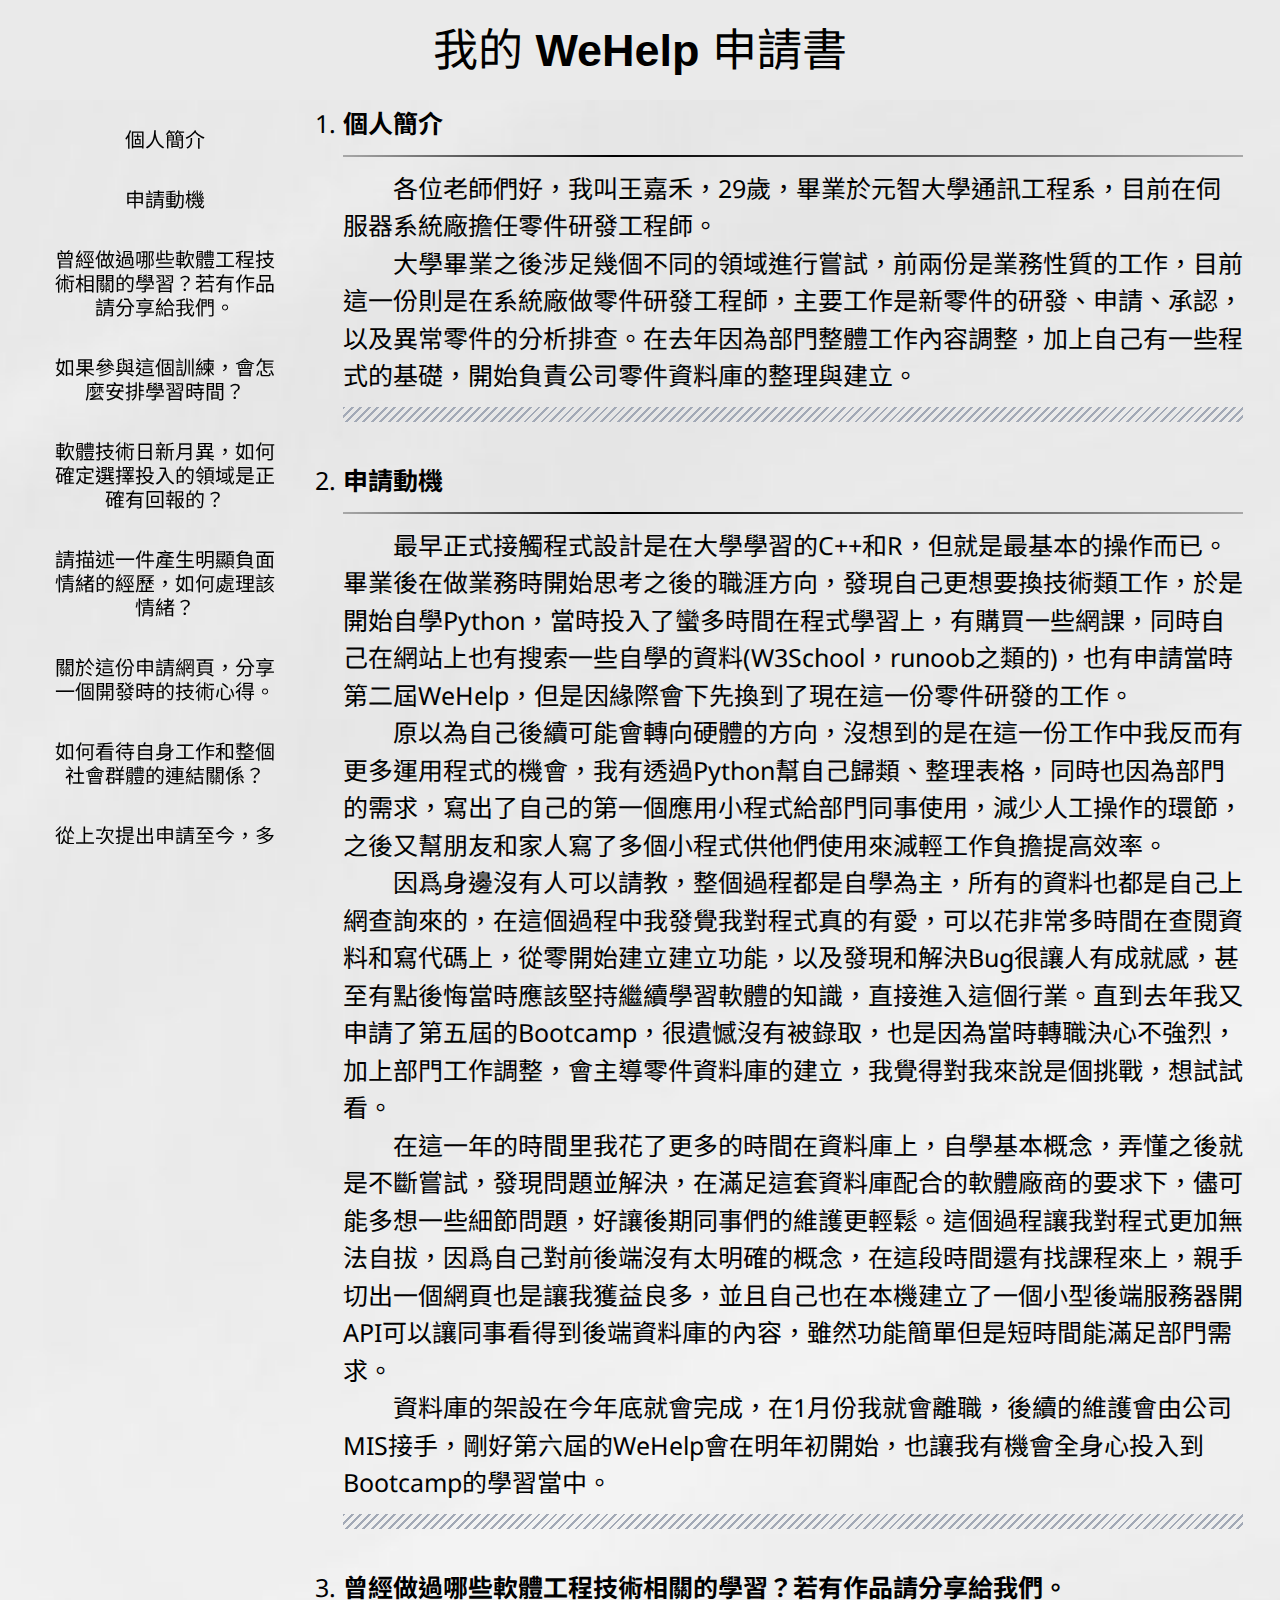
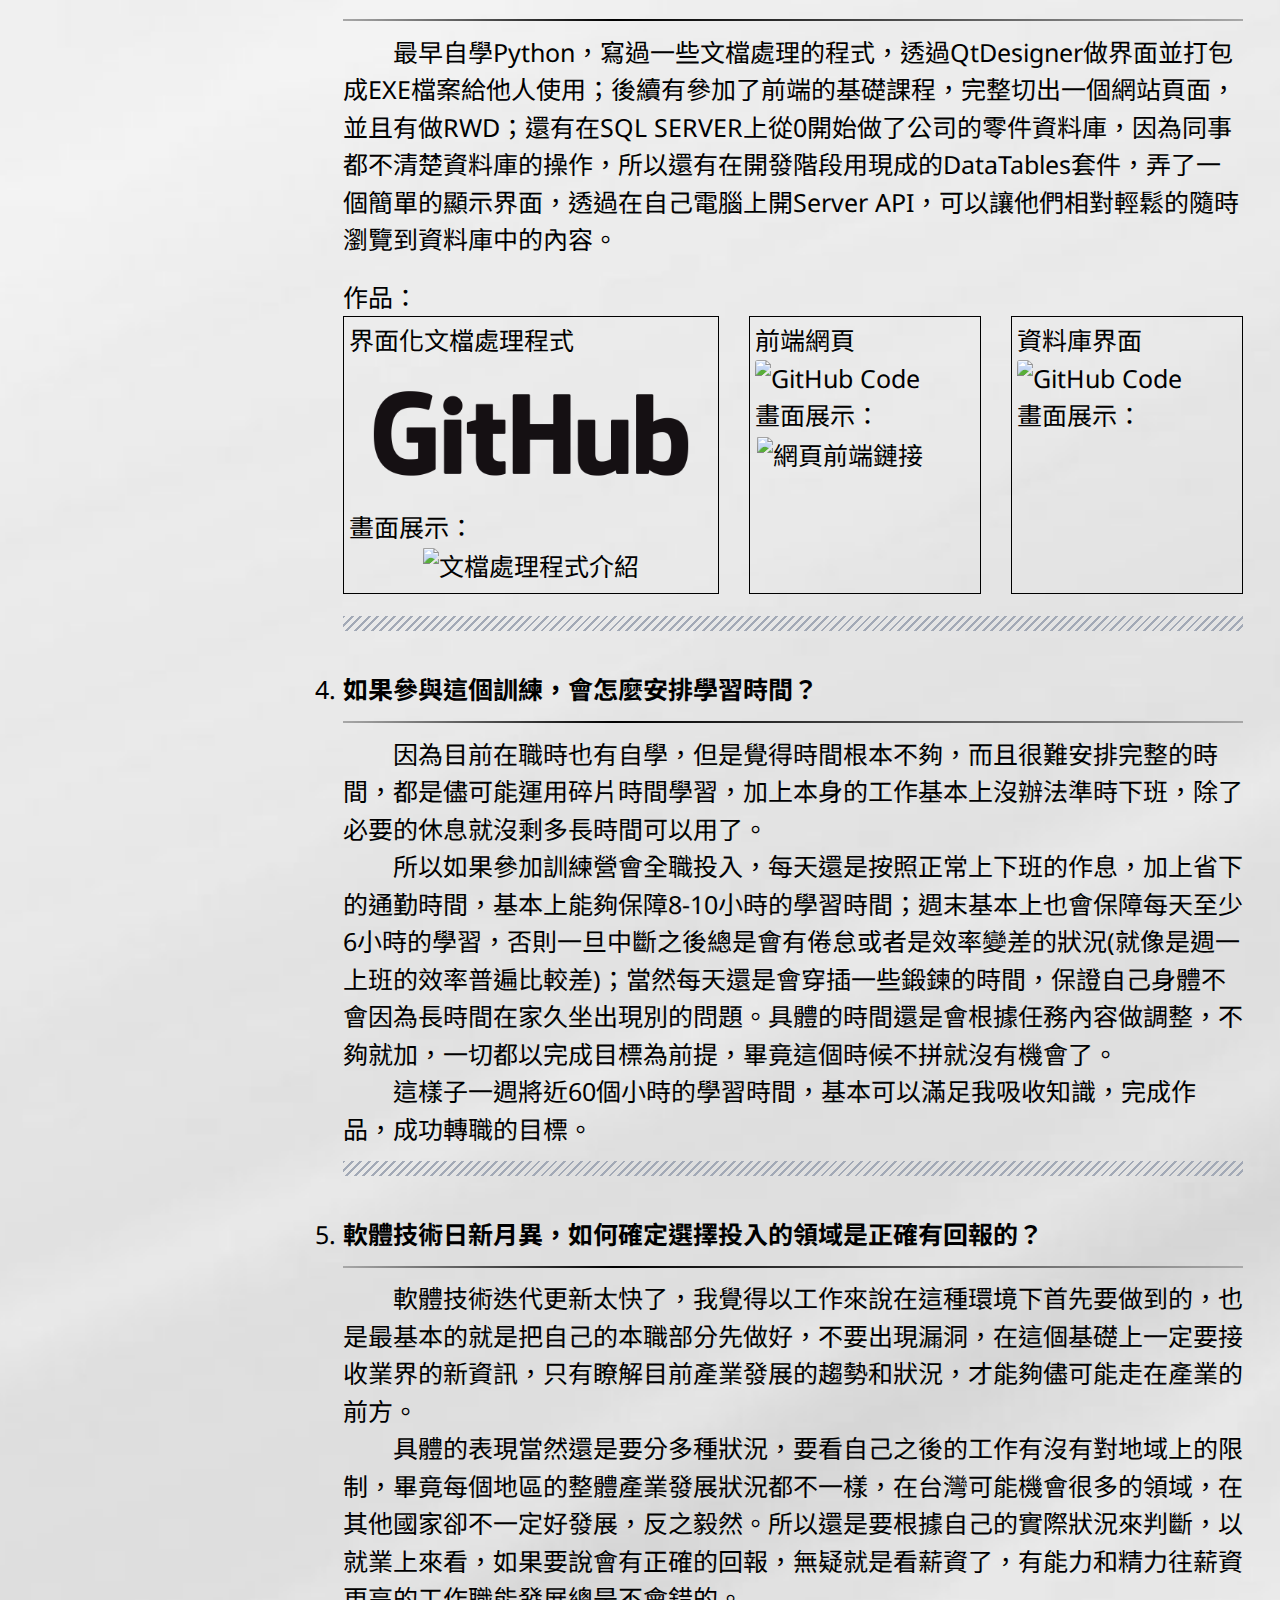
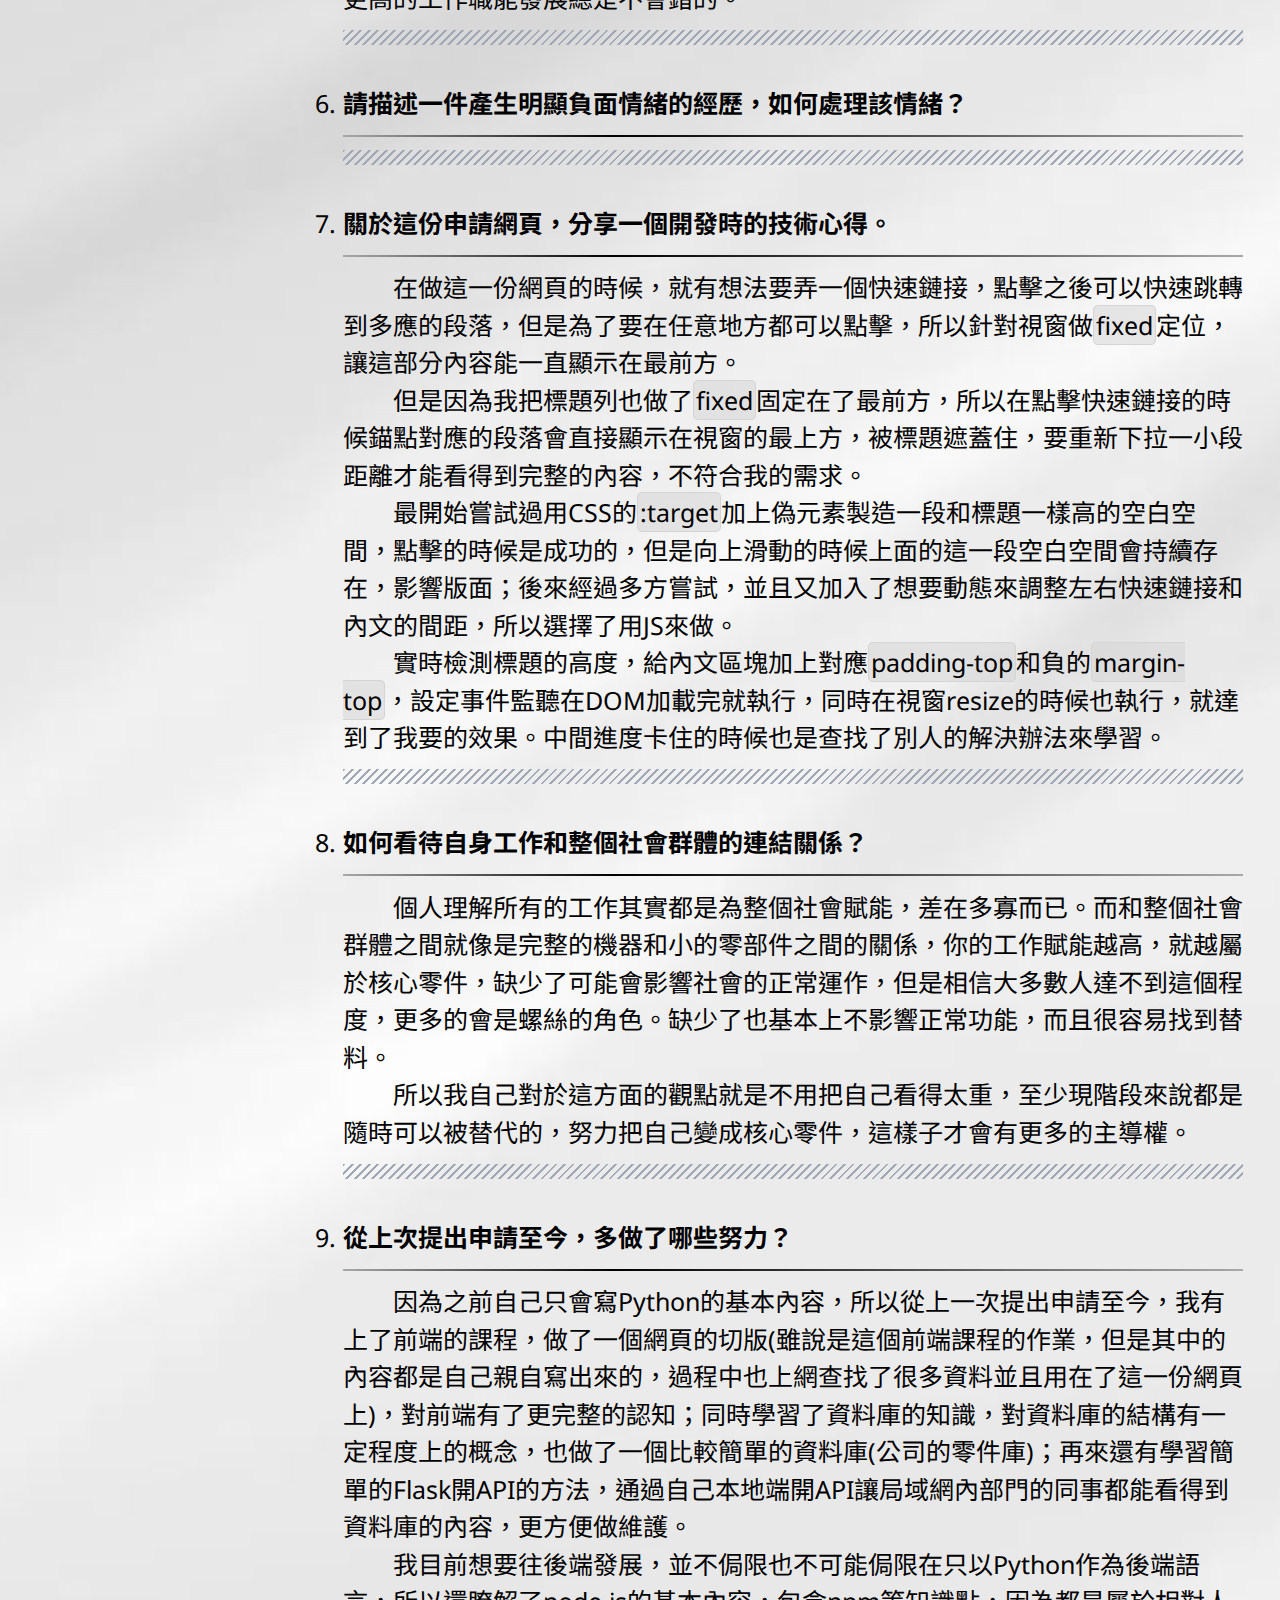
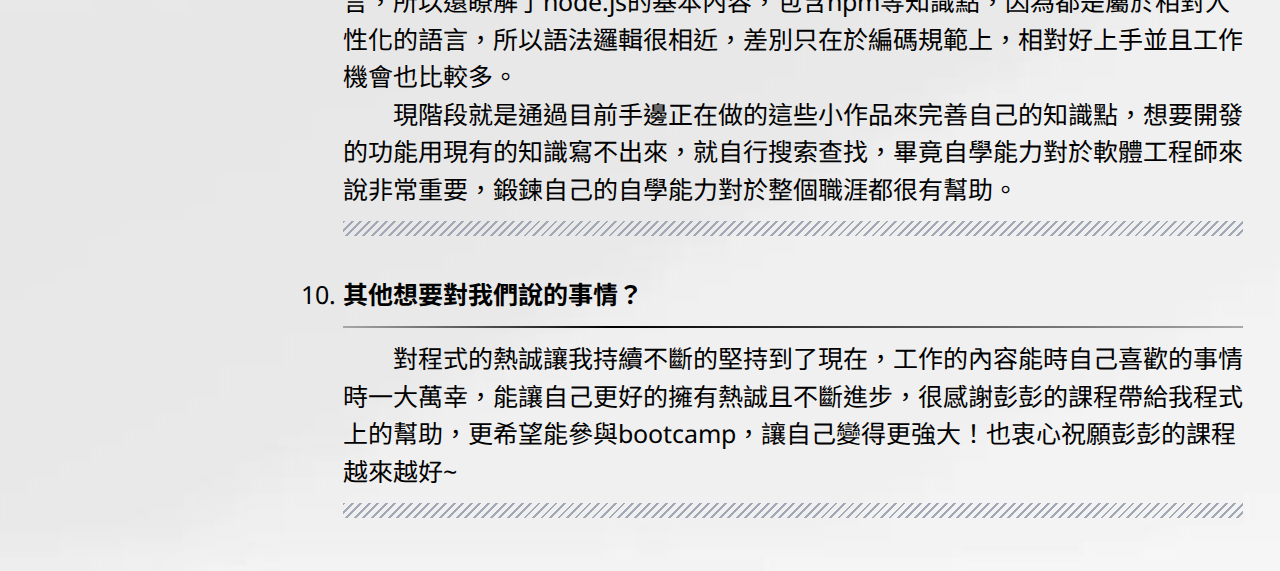
==== index.html @ 1ce86788 "調整作品鏈接細節" ====
<!DOCTYPE html>
<html lang="en">
<head>
    <meta charset="UTF-8">
    <meta name="viewport" content="width=device-width, initial-scale=1.0">
    <title>第六屆WeHelp Bootcamp申請表</title>
    <link rel="stylesheet" href="css/style.css">
    <script type="text/javascript" src="js/index.js"> </script>
</head>
<body>
    <div class="header">
        <p>我的 <span>WeHelp</span> 申請書</p>
    </div>
    <div class="container">
        <ol class="outline">
            <li class="item"><a href="#1st"><p>個人簡介</p></a></li>
            <li class="item"><a href="#2nd"><p>申請動機</p></a></li>
            <li class="item"><a href="#3rd"><p>曾經做過哪些軟體工程技術相關的學習？若有作品請分享給我們。</p></a></li>
            <li class="item"><a href="#4th"><p>如果參與這個訓練，會怎麼安排學習時間？</p></a></li>
            <li class="item"><a href="#5th"><p>軟體技術日新月異，如何確定選擇投入的領域是正確有回報的？</p></a></li>
            <li class="item"><a href="#6th"><p>請描述一件產生明顯負面情緒的經歷，如何處理該情緒？</p></a></li>
            <li class="item"><a href="#7th"><p>關於這份申請網頁，分享一個開發時的技術心得。</p></a></li>
            <li class="item"><a href="#8th"><p>如何看待自身工作和整個社會群體的連結關係？</p></a></li>
            <li class="item"><a href="#9th"><p>從上次提出申請至今，多做了哪些努力？</p></a></li>
            <li class="item"><a href="#10th"><p>其他想要對我們說的事情？</p></a></li>
        </ol>
        <ol class="content">
            <li class="question" id="1st">
                <div class="title">
                    個人簡介
                </div>
                <hr class="inner-line">
                <div class="answer">
                    <p>
                        各位老師們好，我叫王嘉禾，29歲，畢業於元智大學通訊工程系，目前在伺服器系統廠擔任零件研發工程師。
                    </p>
                    <p>
                        大學畢業之後涉足幾個不同的領域進行嘗試，前兩份是業務性質的工作，目前這一份則是在系統廠做零件研發工程師，主要工作是新零件的研發、申請、承認，以及異常零件的分析排查。在去年因為部門整體工作內容調整，加上自己有一些程式的基礎，開始負責公司零件資料庫的整理與建立。
                    </p>
                </div>
            </li>
            <hr class="outer-line">
            <li class="question" id="2nd">
                
                <div class="title">
                    申請動機
                </div>
                <hr class="inner-line">
                <div class="answer">
                    <p>
                        最早正式接觸程式設計是在大學學習的C++和R，但就是最基本的操作而已。畢業後在做業務時開始思考之後的職涯方向，發現自己更想要換技術類工作，於是開始自學Python，當時投入了蠻多時間在程式學習上，有購買一些網課，同時自己在網站上也有搜索一些自學的資料(W3School，runoob之類的)，也有申請當時第二屆WeHelp，但是因緣際會下先換到了現在這一份零件研發的工作。
                    </p>
                    <p>
                        原以為自己後續可能會轉向硬體的方向，沒想到的是在這一份工作中我反而有更多運用程式的機會，我有透過Python幫自己歸類、整理表格，同時也因為部門的需求，寫出了自己的第一個應用小程式給部門同事使用，減少人工操作的環節，之後又幫朋友和家人寫了多個小程式供他們使用來減輕工作負擔提高效率。
                    </p>
                    <p>
                        因爲身邊沒有人可以請教，整個過程都是自學為主，所有的資料也都是自己上網查詢來的，在這個過程中我發覺我對程式真的有愛，可以花非常多時間在查閱資料和寫代碼上，從零開始建立建立功能，以及發現和解決Bug很讓人有成就感，甚至有點後悔當時應該堅持繼續學習軟體的知識，直接進入這個行業。直到去年我又申請了第五屆的Bootcamp，很遺憾沒有被錄取，也是因為當時轉職決心不強烈，加上部門工作調整，會主導零件資料庫的建立，我覺得對我來說是個挑戰，想試試看。
                    </p>
                    <p>
                        在這一年的時間里我花了更多的時間在資料庫上，自學基本概念，弄懂之後就是不斷嘗試，發現問題並解決，在滿足這套資料庫配合的軟體廠商的要求下，儘可能多想一些細節問題，好讓後期同事們的維護更輕鬆。這個過程讓我對程式更加無法自拔，因爲自己對前後端沒有太明確的概念，在這段時間還有找課程來上，親手切出一個網頁也是讓我獲益良多，並且自己也在本機建立了一個小型後端服務器開API可以讓同事看得到後端資料庫的內容，雖然功能簡單但是短時間能滿足部門需求。
                    </p>
                    <p>
                        資料庫的架設在今年底就會完成，在1月份我就會離職，後續的維護會由公司MIS接手，剛好第六屆的WeHelp會在明年初開始，也讓我有機會全身心投入到Bootcamp的學習當中。
                    </p>
                </div>
            </li>
            <hr class="outer-line">
            <li class="question" id="3rd">
                
                <div class="title">
                    曾經做過哪些軟體工程技術相關的學習？若有作品請分享給我們。
                </div>
                <hr class="inner-line">
                <div class="answer">
                    <p>
                        最早自學Python，寫過一些文檔處理的程式，透過QtDesigner做界面並打包成EXE檔案給他人使用；後續有參加了前端的基礎課程，完整切出一個網站頁面，並且有做RWD；還有在SQL SERVER上從0開始做了公司的零件資料庫，因為同事都不清楚資料庫的操作，所以還有在開發階段用現成的DataTables套件，弄了一個簡單的顯示界面，透過在自己電腦上開Server API，可以讓他們相對輕鬆的隨時瀏覽到資料庫中的內容。
                    </p>
                    <div class="products">作品：
                        <ol>
                            <li>
                                <div class="github">
                                    <span>界面化文檔處理程式</span>
                                    <a href="https://github.com/Andywang-95/BOM-REVIEW" target="_blank"><img src="img/GitHub_Logo.png" alt="GitHub Code"></a>
                                </div>
                                <div class="pic">
                                    <span>畫面展示：</span>
                                    <a href="http://" target="_blank"><img src="../6th-WeHelp/img/CETool.png" alt="文檔處理程式介紹"></a>
                                </div>
                            </li>
                            <li>
                                <div class="github">
                                    <span>前端網頁</span>
                                    <a href="https://github.com/Andywang-95/Hexo-homework?tab=readme-ov-file" target="_blank"><img src="../6th-WeHelp/img/GitHub_Logo.png" alt="GitHub Code"></a>
                                </div>
                                <div class="pic">
                                    <span>畫面展示：</span>
                                    <a href="https://andywang-95.github.io/Hexo-homework/作品集/" target="_blank"><img src="../6th-WeHelp/img/作品集.png" alt="網頁前端鏈接"></a>
                                </div>
                            </li>
                            <li>
                                <div class="github">
                                    <span>資料庫界面</span>
                                    <a href="https://github.com/Andywang-95/BOM-REVIEW" target="_blank"><img src="../6th-WeHelp/img/GitHub_Logo.png" alt="GitHub Code"></a>
                                </div>
                                <div class="pic">
                                    <span>畫面展示：</span>
                                    
                                </div>
                            </li>
                        </ol>
                    </div>
                </div>
            </li>
            <hr class="outer-line">
            <li class="question" id="4th">
                
                <div class="title">
                    如果參與這個訓練，會怎麼安排學習時間？
                </div>
                <hr class="inner-line">
                <div class="answer">
                    <p>
                        因為目前在職時也有自學，但是覺得時間根本不夠，而且很難安排完整的時間，都是儘可能運用碎片時間學習，加上本身的工作基本上沒辦法準時下班，除了必要的休息就沒剩多長時間可以用了。
                    </p>
                    <p>
                        所以如果參加訓練營會全職投入，每天還是按照正常上下班的作息，加上省下的通勤時間，基本上能夠保障8-10小時的學習時間；週末基本上也會保障每天至少6小時的學習，否則一旦中斷之後總是會有倦怠或者是效率變差的狀況(就像是週一上班的效率普遍比較差)；當然每天還是會穿插一些鍛鍊的時間，保證自己身體不會因為長時間在家久坐出現別的問題。具體的時間還是會根據任務內容做調整，不夠就加，一切都以完成目標為前提，畢竟這個時候不拼就沒有機會了。
                    </p>
                    <p>
                        這樣子一週將近60個小時的學習時間，基本可以滿足我吸收知識，完成作品，成功轉職的目標。
                    </p>
                </div>
            </li>
            <hr class="outer-line">
            <li class="question" id="5th">
                
                <div class="title">
                    軟體技術日新月異，如何確定選擇投入的領域是正確有回報的？
                </div>
                <hr class="inner-line">
                <div class="answer">
                    <p>
                        軟體技術迭代更新太快了，我覺得以工作來說在這種環境下首先要做到的，也是最基本的就是把自己的本職部分先做好，不要出現漏洞，在這個基礎上一定要接收業界的新資訊，只有瞭解目前產業發展的趨勢和狀況，才能夠儘可能走在產業的前方。
                    </p>
                    <p>
                        具體的表現當然還是要分多種狀況，要看自己之後的工作有沒有對地域上的限制，畢竟每個地區的整體產業發展狀況都不一樣，在台灣可能機會很多的領域，在其他國家卻不一定好發展，反之毅然。所以還是要根據自己的實際狀況來判斷，以就業上來看，如果要說會有正確的回報，無疑就是看薪資了，有能力和精力往薪資更高的工作職能發展總是不會錯的。
                    </p>
                </div>
            </li>
            <hr class="outer-line">
            <li class="question" id="6th">
                
                <div class="title">
                    請描述一件產生明顯負面情緒的經歷，如何處理該情緒？
                </div>
                <hr class="inner-line">
                <div class="answer">
                    <p>
                        
                    </p>
                </div>
            </li>
            <hr class="outer-line">
            <li class="question" id="7th">
                
                <div class="title">
                    關於這份申請網頁，分享一個開發時的技術心得。
                </div>
                <hr class="inner-line">
                <div class="answer">
                    <p>
                        在做這一份網頁的時候，就有想法要弄一個快速鏈接，點擊之後可以快速跳轉到多應的段落，但是為了要在任意地方都可以點擊，所以針對視窗做<span class="code">fixed</span>定位，讓這部分內容能一直顯示在最前方。
                    </p>
                    <p>
                        但是因為我把標題列也做了<span class="code">fixed</span>固定在了最前方，所以在點擊快速鏈接的時候錨點對應的段落會直接顯示在視窗的最上方，被標題遮蓋住，要重新下拉一小段距離才能看得到完整的內容，不符合我的需求。
                    </p>
                    <p>
                        最開始嘗試過用CSS的<span class="code">:target</span>加上偽元素製造一段和標題一樣高的空白空間，點擊的時候是成功的，但是向上滑動的時候上面的這一段空白空間會持續存在，影響版面；後來經過多方嘗試，並且又加入了想要動態來調整左右快速鏈接和內文的間距，所以選擇了用JS來做。
                    </p>
                    <p>
                        實時檢測標題的高度，給內文區塊加上對應<span class="code">padding-top</span>和負的<span class="code">margin-top</span>，設定事件監聽在DOM加載完就執行，同時在視窗resize的時候也執行，就達到了我要的效果。中間進度卡住的時候也是查找了別人的解決辦法來學習。
                    </p>
                </div>
            </li>
            <hr class="outer-line">
            <li class="question" id="8th">
                
                <div class="title">
                    如何看待自身工作和整個社會群體的連結關係？
                </div>
                <hr class="inner-line">
                <div class="answer">
                    <p>
                        個人理解所有的工作其實都是為整個社會賦能，差在多寡而已。而和整個社會群體之間就像是完整的機器和小的零部件之間的關係，你的工作賦能越高，就越屬於核心零件，缺少了可能會影響社會的正常運作，但是相信大多數人達不到這個程度，更多的會是螺絲的角色。缺少了也基本上不影響正常功能，而且很容易找到替料。
                    </p>
                    <p>
                        所以我自己對於這方面的觀點就是不用把自己看得太重，至少現階段來說都是隨時可以被替代的，努力把自己變成核心零件，這樣子才會有更多的主導權。
                    </p>
                </div>
            </li>
            <hr class="outer-line">
            <li class="question" id="9th">
                
                <div class="title">
                    從上次提出申請至今，多做了哪些努力？
                </div>
                <hr class="inner-line">
                <div class="answer">
                    <p>
                        因為之前自己只會寫Python的基本內容，所以從上一次提出申請至今，我有上了前端的課程，做了一個網頁的切版(雖說是這個前端課程的作業，但是其中的內容都是自己親自寫出來的，過程中也上網查找了很多資料並且用在了這一份網頁上)，對前端有了更完整的認知；同時學習了資料庫的知識，對資料庫的結構有一定程度上的概念，也做了一個比較簡單的資料庫(公司的零件庫)；再來還有學習簡單的Flask開API的方法，通過自己本地端開API讓局域網內部門的同事都能看得到資料庫的內容，更方便做維護。
                    </p>
                    <p>
                        我目前想要往後端發展，並不侷限也不可能侷限在只以Python作為後端語言，所以還瞭解了node.js的基本內容，包含npm等知識點，因為都是屬於相對人性化的語言，所以語法邏輯很相近，差別只在於編碼規範上，相對好上手並且工作機會也比較多。
                    </p>
                    <p>
                        現階段就是通過目前手邊正在做的這些小作品來完善自己的知識點，想要開發的功能用現有的知識寫不出來，就自行搜索查找，畢竟自學能力對於軟體工程師來說非常重要，鍛鍊自己的自學能力對於整個職涯都很有幫助。
                    </p>
                </div>
            </li>
            <hr class="outer-line">
            <li class="question" id="10th">
                <div class="title">
                其他想要對我們說的事情？
                </div>
                <hr class="inner-line">
                <div class="answer">
                    <p>
                        對程式的熱誠讓我持續不斷的堅持到了現在，工作的內容能時自己喜歡的事情時一大萬幸，能讓自己更好的擁有熱誠且不斷進步，很感謝彭彭的課程帶給我程式上的幫助，更希望能參與bootcamp，讓自己變得更強大！也衷心祝願彭彭的課程越來越好~
                    </p>
                </div>
            </li>
            <hr class="outer-line">
        </ol>
    </div>
    
</body>
</html>
---- css/style.css ----
@import url("https://fonts.googleapis.com/css2?family=Noto+Sans+TC:wght@100..900&family=Noto+Sans:ital,wght@0,100..900;1,100..900&display=swap");
/* http://meyerweb.com/eric/tools/css/reset/ 
 * * v2.0 | 20110126
 * * License: none (public domain) */
html, body, div, span, applet, object, iframe, h1, h2, h3, h4, h5, h6, p, blockquote, pre, a, abbr, acronym, address, big, cite, code, del, dfn, em, img, ins, kbd, q, s, samp, small, strike, strong, sub, sup, tt, var, b, u, i, center, button, dl, dt, dd, ol, ul, li, fieldset, form, label, legend, table, caption, tbody, tfoot, thead, tr, th, td, article, aside, canvas, details, embed, figure, figcaption, footer, header, hgroup, menu, nav, output, ruby, section, summary, time, mark, audio, video {
  margin: 0;
  padding: 0;
  border: 0;
  font-size: 100%;
  /* font: inherit; */
  font-family: "Noto Sans", "Noto Sans TC", sans-serif;
  color: #000;
  vertical-align: baseline;
  text-decoration: none;
  box-sizing: border-box;
}

/* HTML5 display-role reset for older browsers */
article, aside, details, figcaption, figure, footer, header, hgroup, menu, nav, section {
  display: block;
}

body {
  line-height: 1;
}

ol, ul {
  list-style: none;
}

blockquote, q {
  quotes: none;
}

blockquote:before, blockquote:after {
  content: "";
  content: none;
}

q:before, q:after {
  content: "";
  content: none;
}

table {
  border-collapse: collapse;
  border-spacing: 0;
}

img {
  display: block;
  max-width: 100%;
}

html {
  scroll-behavior: smooth;
}

body {
  margin: 0 5px;
  font-size: 25px;
  line-height: 1.5;
  background-image: url("../img/bg2.jpg");
  background-repeat: no-repeat;
  background-size: cover;
  background-position: center;
}

.header {
  background-color: #eaeaea;
  position: fixed;
  margin: auto;
  top: 0;
  left: 0;
  right: 0;
  padding: 15px;
}
.header p {
  text-align: center;
  font-size: 45px;
}
.header p span {
  font-family: Arial, Helvetica, sans-serif;
  font-weight: 700;
}

.container {
  max-width: 95%;
  margin: auto;
  margin-bottom: 20px;
  display: flex;
}

.outline {
  position: fixed;
  overflow-y: auto;
  padding: 10px;
  padding-right: 10px;
  max-width: 20%;
  min-width: 150px;
  line-height: 1.2;
  font-size: 20px;
}
.outline::-webkit-scrollbar {
  background-color: #bbb;
  border-radius: 10px;
}
.outline::-webkit-scrollbar-thumb {
  background-color: #555;
  border-radius: 10px;
}

.item {
  padding: 3px 0;
}
.item a {
  position: relative;
}
.item p {
  text-align: center;
  padding: 15px 4px;
}
.item p:hover:before {
  display: block;
  position: absolute;
  content: "";
  top: 0;
  border: 2px solid;
  width: 100%;
  border-image: linear-gradient(to right, #b5b5b5, rgba(0, 0, 0, 0.4941176471) 50%, #b5b5b5) 5;
}
.item p:hover:after {
  display: block;
  position: absolute;
  content: "";
  bottom: 0;
  border: 2px solid;
  width: 100%;
  border-image: linear-gradient(to right, #b5b5b5, rgba(0, 0, 0, 0.4941176471) 50%, #b5b5b5) 5;
}

.content {
  margin-left: 20px;
  list-style-type: decimal;
}
.content .inner-line {
  border: 0;
  height: 2px;
  background: linear-gradient(to right, #a8a8a8, #000 30%, #a8a8a8);
}
.content .outer-line {
  border: 0;
  height: 15px;
  background: repeating-linear-gradient(135deg, #a2a9b6 0px, #a2a9b6 2px, transparent 1px, transparent 6px);
  margin-bottom: 35px;
}

.title {
  font-weight: bolder;
}

.answer p {
  text-indent: 2em;
}
.answer br {
  text-indent: 2em;
}
.answer .code {
  padding: 2px;
  background-color: rgba(214, 211, 211, 0.5019607843);
  border: 1px solid #d6d3d3;
  border-radius: 5px;
}

.products {
  margin-top: 10px;
  padding: 10px 0;
}
.products ol {
  display: flex;
  justify-content: space-evenly;
  gap: 30px;
}
.products li {
  border: 1px solid #000;
  display: flex;
  flex-direction: column;
  padding: 5px;
}
.products span {
  white-space: nowrap;
  display: block;
}
.products img {
  min-width: 220px;
  border-radius: 3px;
}

.github a:hover img {
  content: url("../img/GitHub_Logo_White.png");
  background-color: #000;
}

.pic {
  display: flex;
  flex-direction: column;
}
.pic a {
  align-self: center;
}
.pic a img {
  border: 2px solid transparent;
}
.pic a:hover img {
  padding: -2px;
  border: 2px solid #000;
}/*# sourceMappingURL=style.css.map */
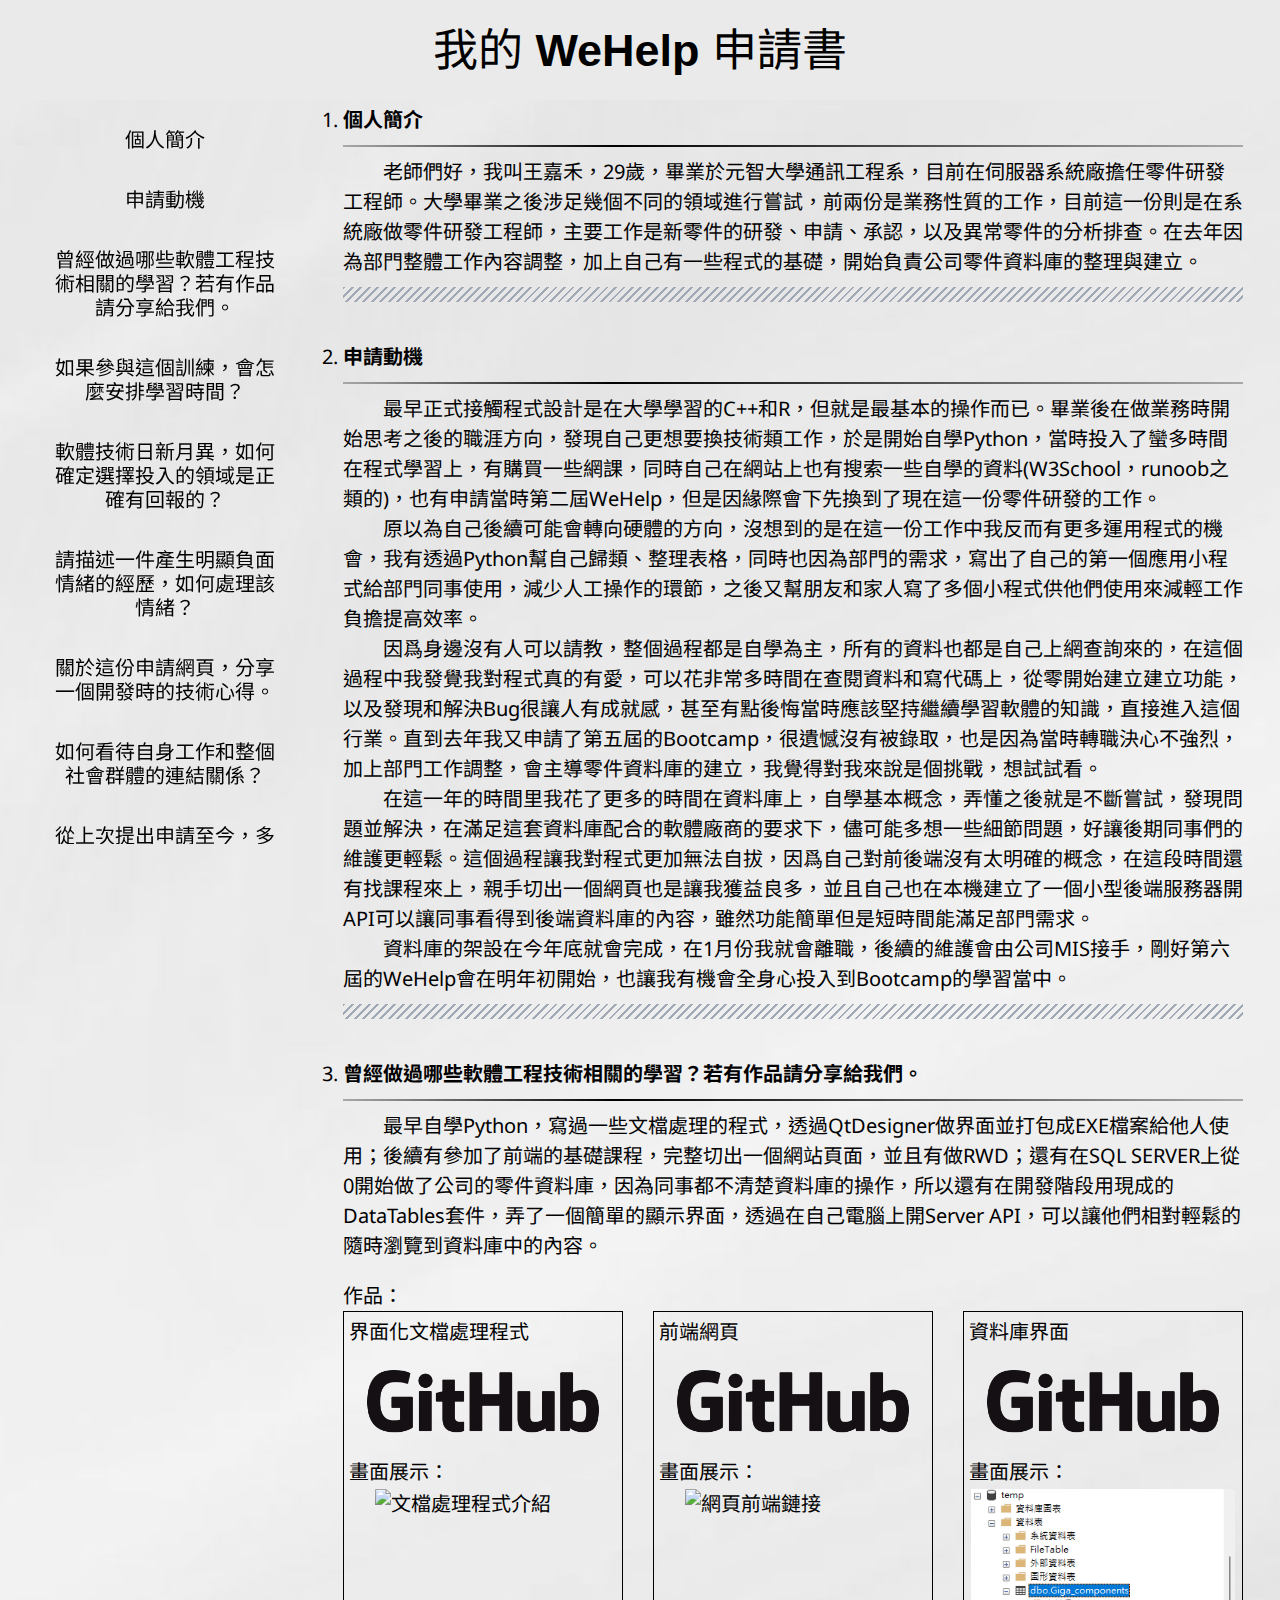
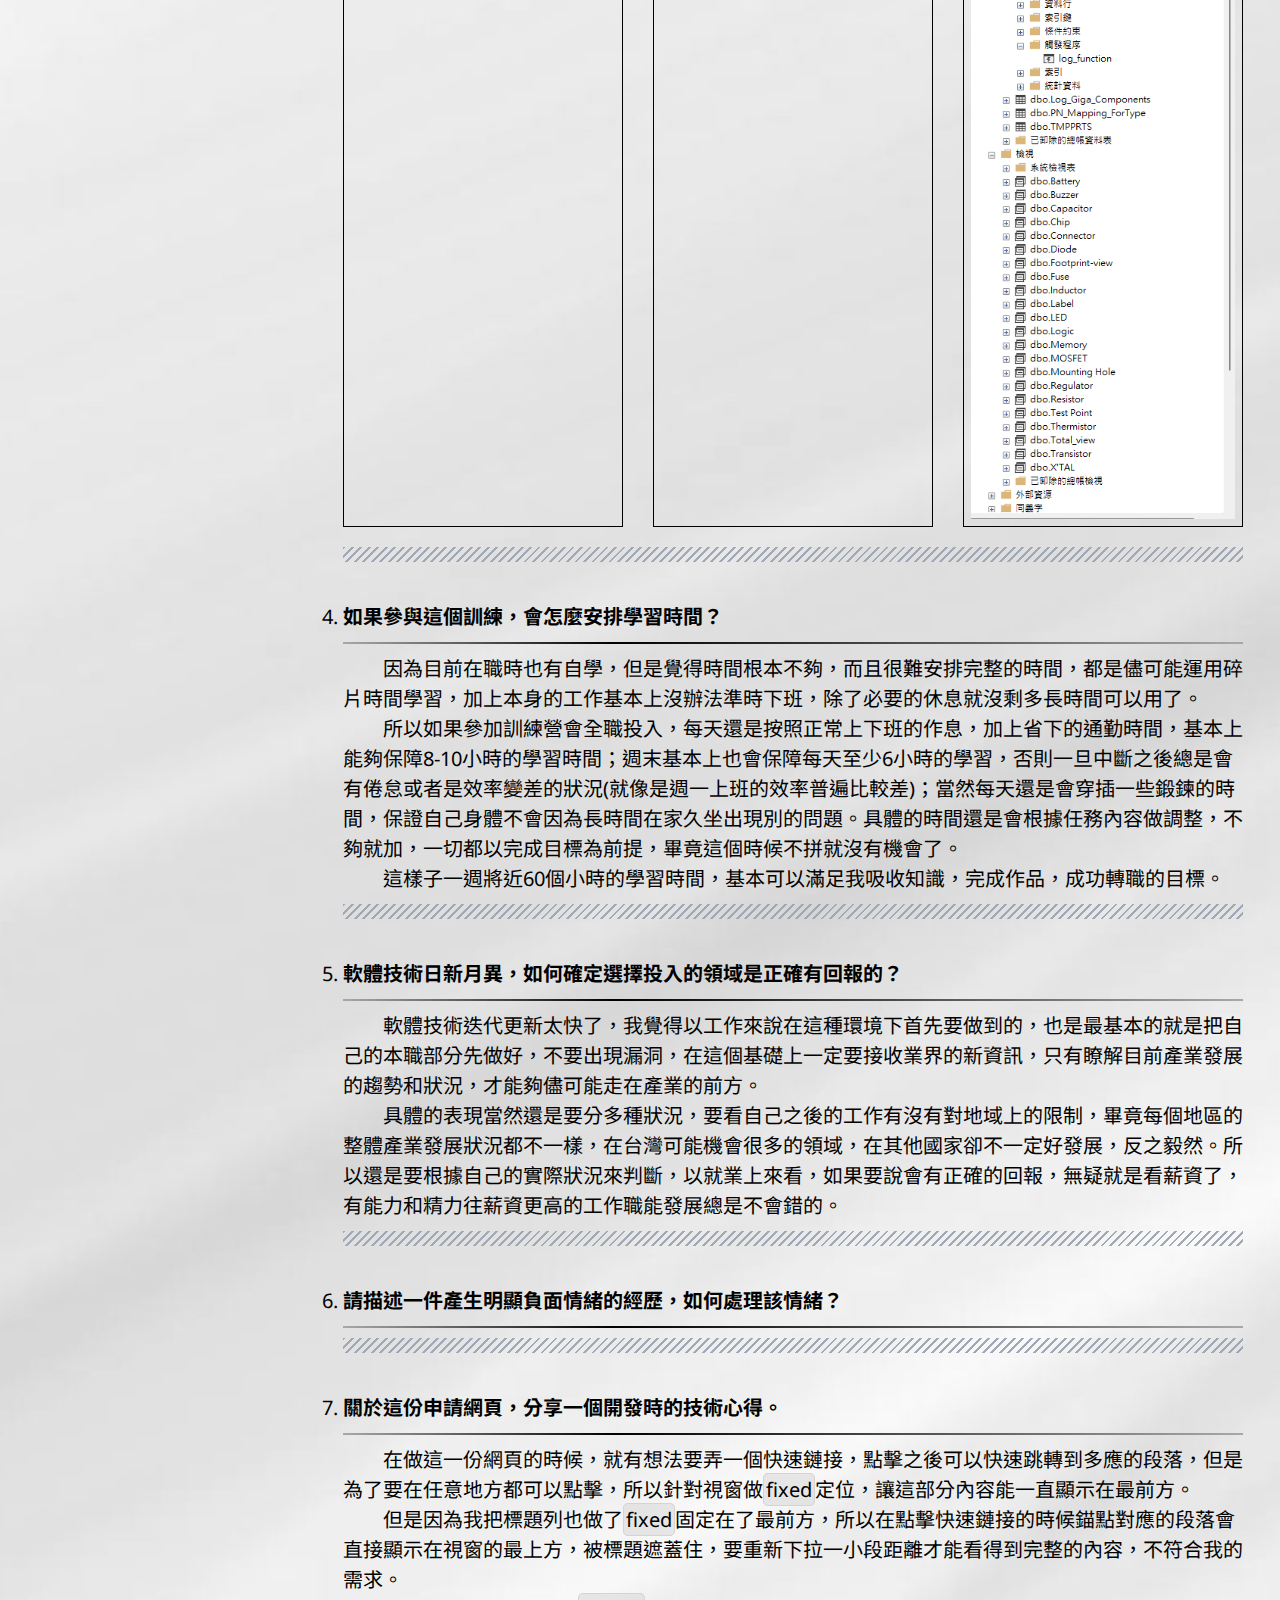
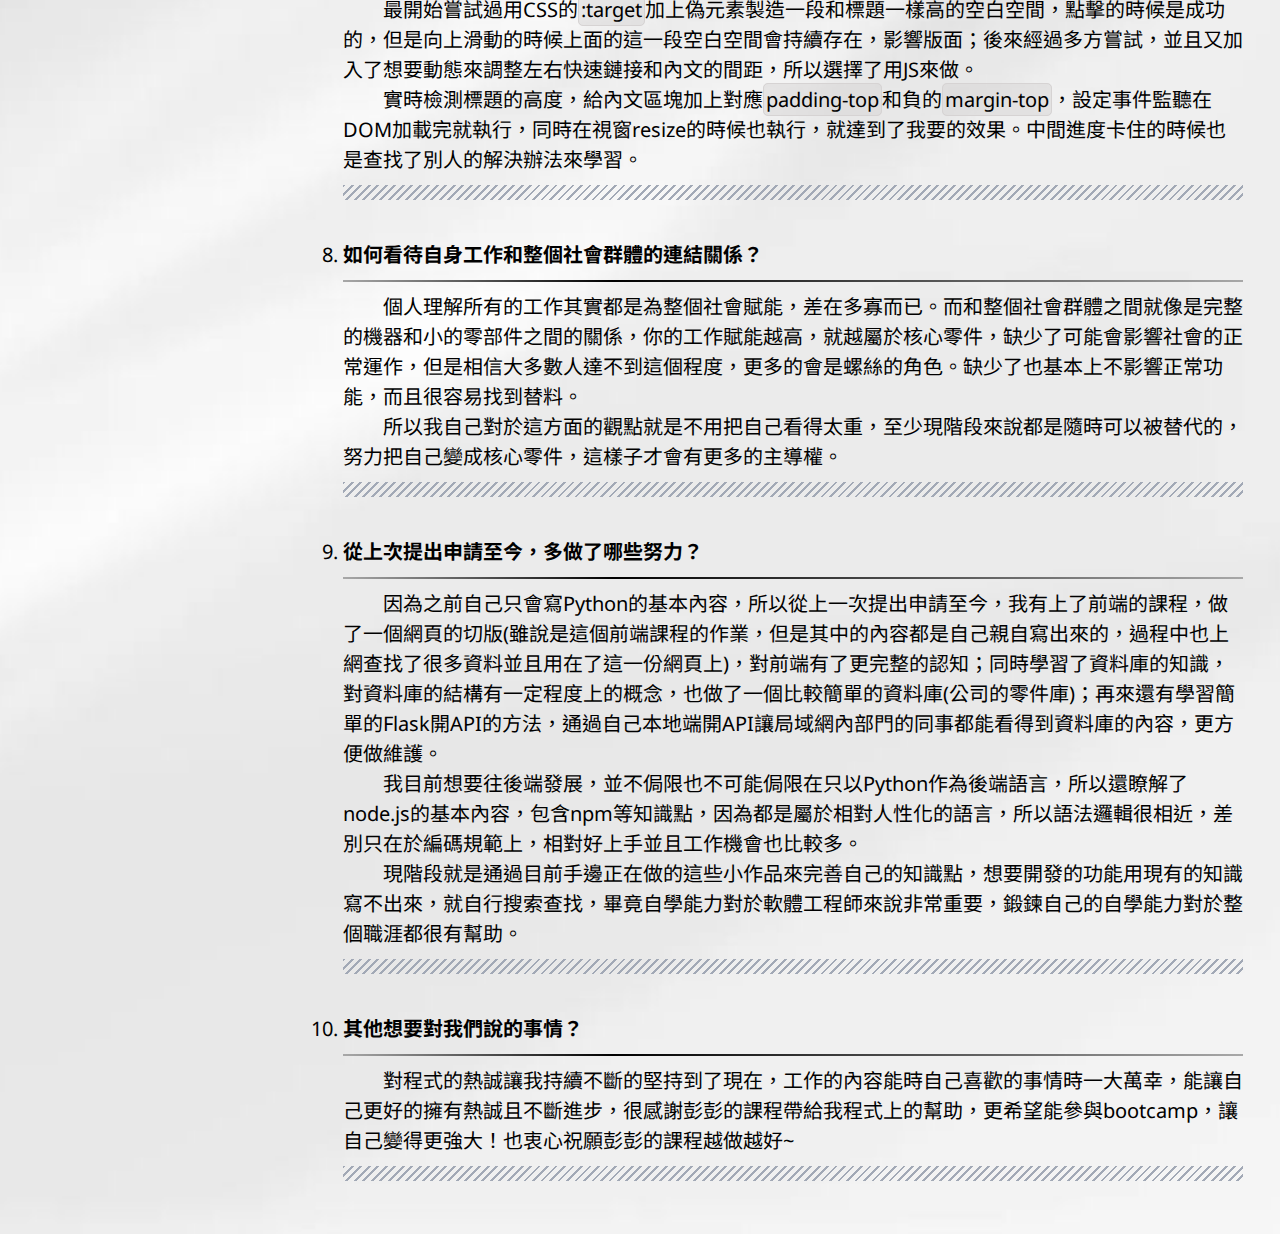
==== commit b7712af7: "新增作品圖片" ====
--- a/index.html
+++ b/index.html
@@ -32,10 +32,7 @@
                 <hr class="inner-line">
                 <div class="answer">
                     <p>
-                        各位老師們好，我叫王嘉禾，29歲，畢業於元智大學通訊工程系，目前在伺服器系統廠擔任零件研發工程師。
-                    </p>
-                    <p>
-                        大學畢業之後涉足幾個不同的領域進行嘗試，前兩份是業務性質的工作，目前這一份則是在系統廠做零件研發工程師，主要工作是新零件的研發、申請、承認，以及異常零件的分析排查。在去年因為部門整體工作內容調整，加上自己有一些程式的基礎，開始負責公司零件資料庫的整理與建立。
+                        老師們好，我叫王嘉禾，29歲，畢業於元智大學通訊工程系，目前在伺服器系統廠擔任零件研發工程師。大學畢業之後涉足幾個不同的領域進行嘗試，前兩份是業務性質的工作，目前這一份則是在系統廠做零件研發工程師，主要工作是新零件的研發、申請、承認，以及異常零件的分析排查。在去年因為部門整體工作內容調整，加上自己有一些程式的基礎，開始負責公司零件資料庫的整理與建立。
                     </p>
                 </div>
             </li>
@@ -90,7 +87,7 @@
                             <li>
                                 <div class="github">
                                     <span>前端網頁</span>
-                                    <a href="https://github.com/Andywang-95/Hexo-homework?tab=readme-ov-file" target="_blank"><img src="../6th-WeHelp/img/GitHub_Logo.png" alt="GitHub Code"></a>
+                                    <a href="https://github.com/Andywang-95/Hexo-homework?tab=readme-ov-file" target="_blank"><img src="img/GitHub_Logo.png" alt="GitHub Code"></a>
                                 </div>
                                 <div class="pic">
                                     <span>畫面展示：</span>
@@ -100,11 +97,11 @@
                             <li>
                                 <div class="github">
                                     <span>資料庫界面</span>
-                                    <a href="https://github.com/Andywang-95/BOM-REVIEW" target="_blank"><img src="../6th-WeHelp/img/GitHub_Logo.png" alt="GitHub Code"></a>
+                                    <a href="https://github.com/Andywang-95/BOM-REVIEW" target="_blank"><img src="img/GitHub_Logo.png" alt="GitHub Code"></a>
                                 </div>
                                 <div class="pic">
                                     <span>畫面展示：</span>
-                                    
+                                    <a href="http://" target="_blank"><img src="img/資料庫.png" alt="資料庫總覽畫面"></a>
                                 </div>
                             </li>
                         </ol>
@@ -224,7 +221,7 @@
                 <hr class="inner-line">
                 <div class="answer">
                     <p>
-                        對程式的熱誠讓我持續不斷的堅持到了現在，工作的內容能時自己喜歡的事情時一大萬幸，能讓自己更好的擁有熱誠且不斷進步，很感謝彭彭的課程帶給我程式上的幫助，更希望能參與bootcamp，讓自己變得更強大！也衷心祝願彭彭的課程越來越好~
+                        對程式的熱誠讓我持續不斷的堅持到了現在，工作的內容能時自己喜歡的事情時一大萬幸，能讓自己更好的擁有熱誠且不斷進步，很感謝彭彭的課程帶給我程式上的幫助，更希望能參與bootcamp，讓自己變得更強大！也衷心祝願彭彭的課程越做越好~
                     </p>
                 </div>
             </li>
--- a/css/style.css
+++ b/css/style.css
@@ -58,7 +58,7 @@
 
 body {
   margin: 0 5px;
-  font-size: 25px;
+  font-size: 20px;
   line-height: 1.5;
   background-image: url("../img/bg2.jpg");
   background-repeat: no-repeat;
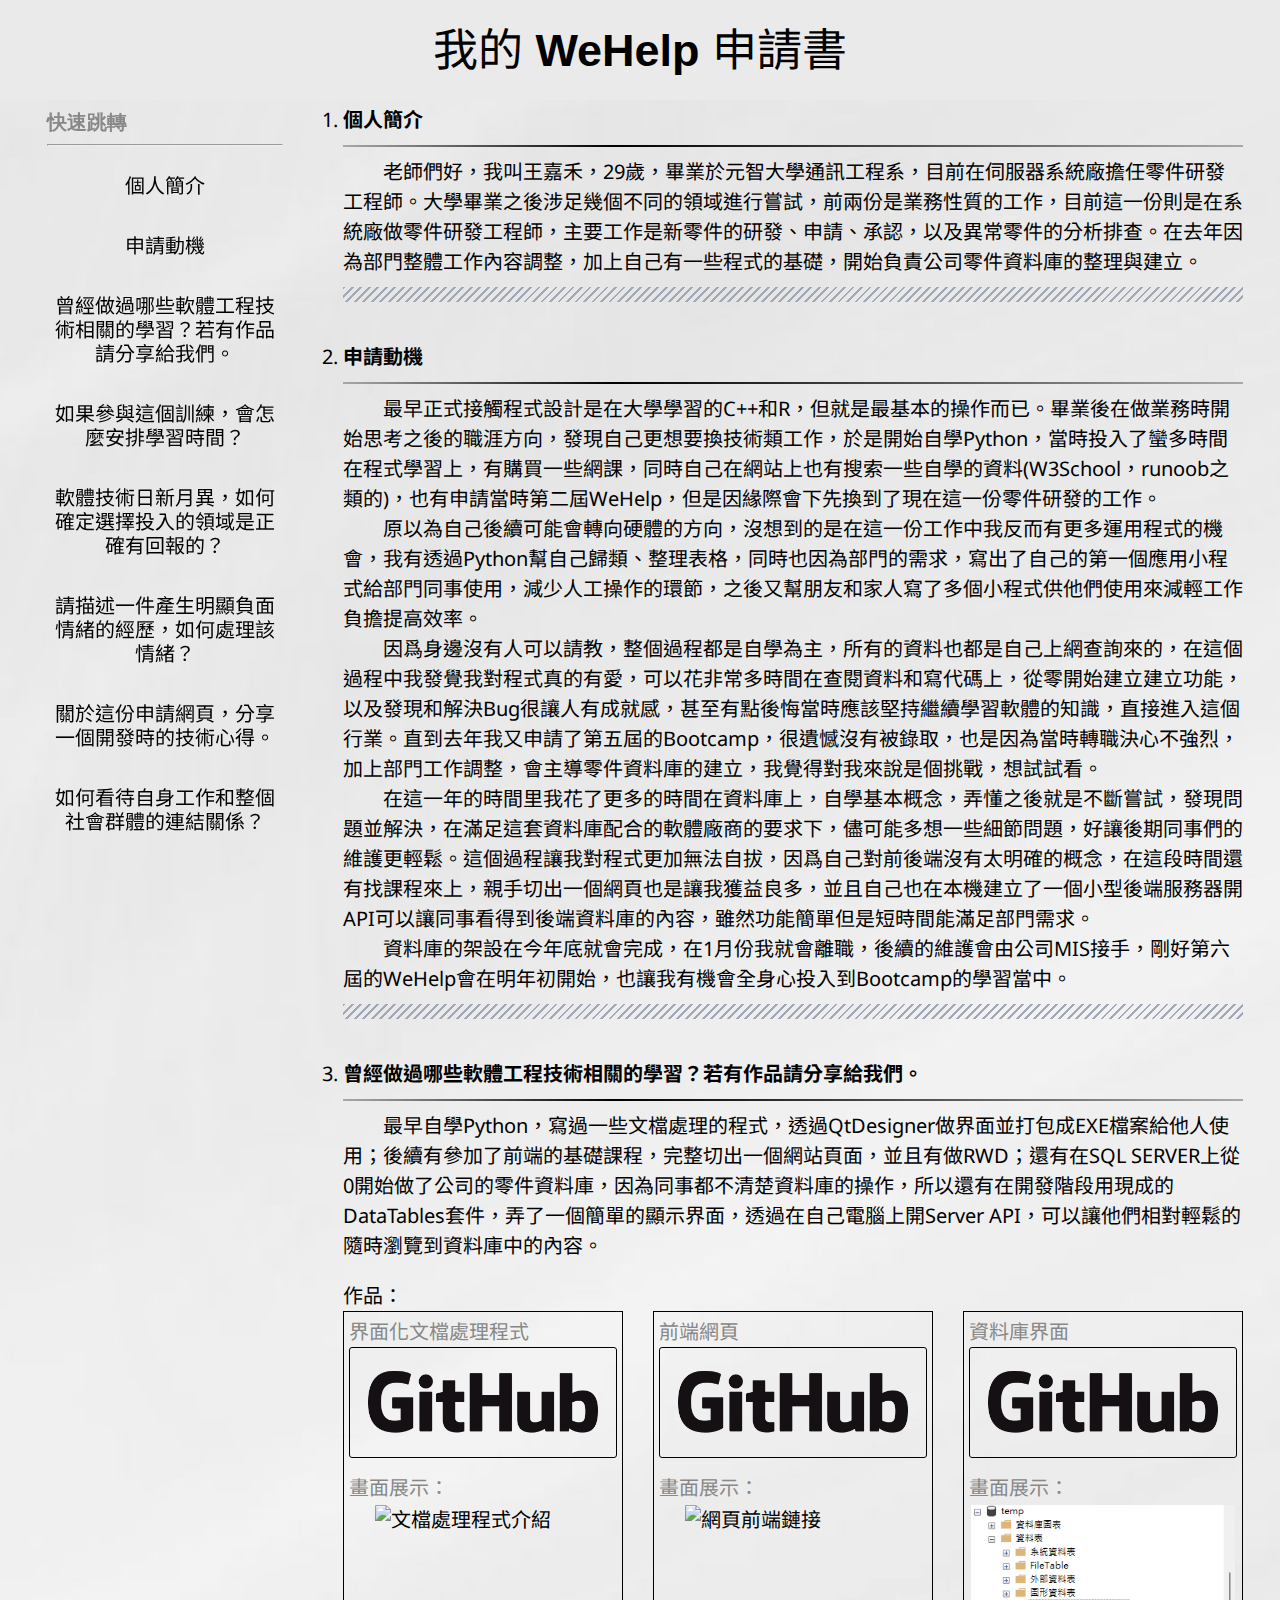
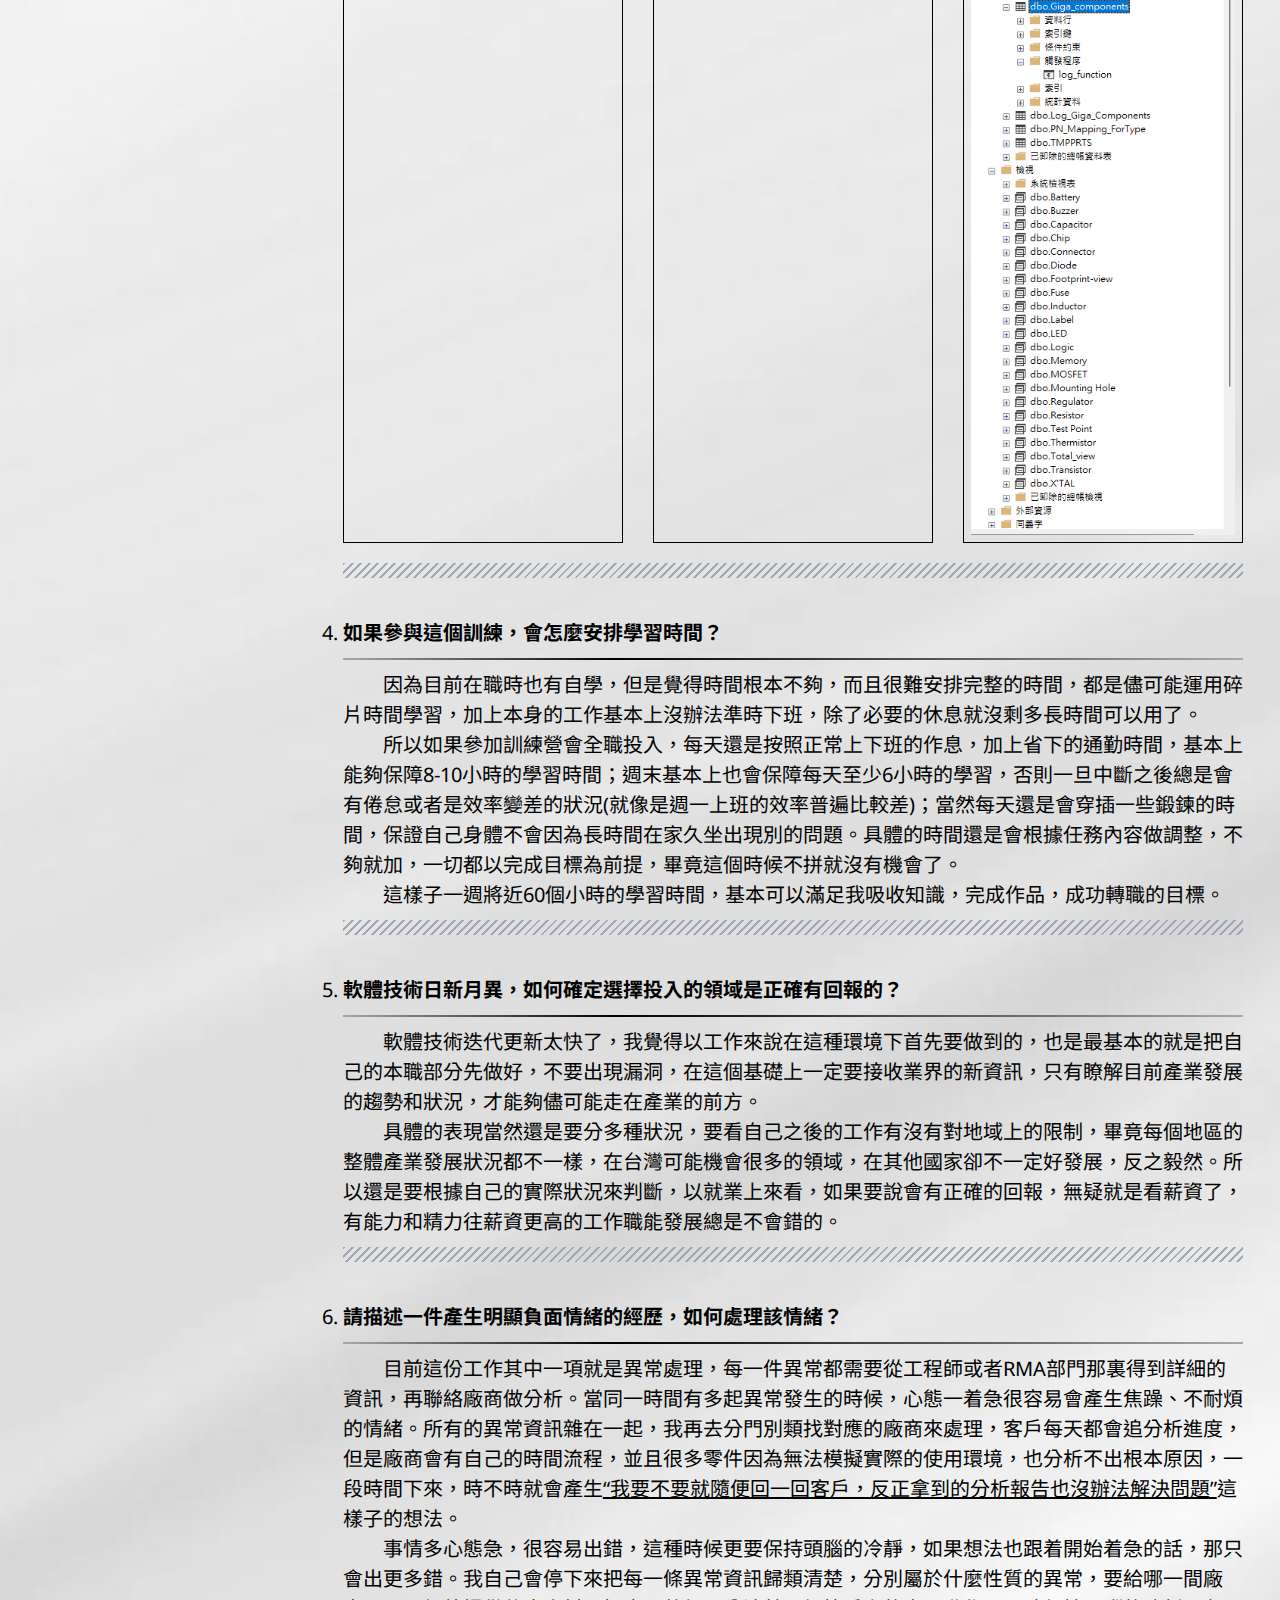
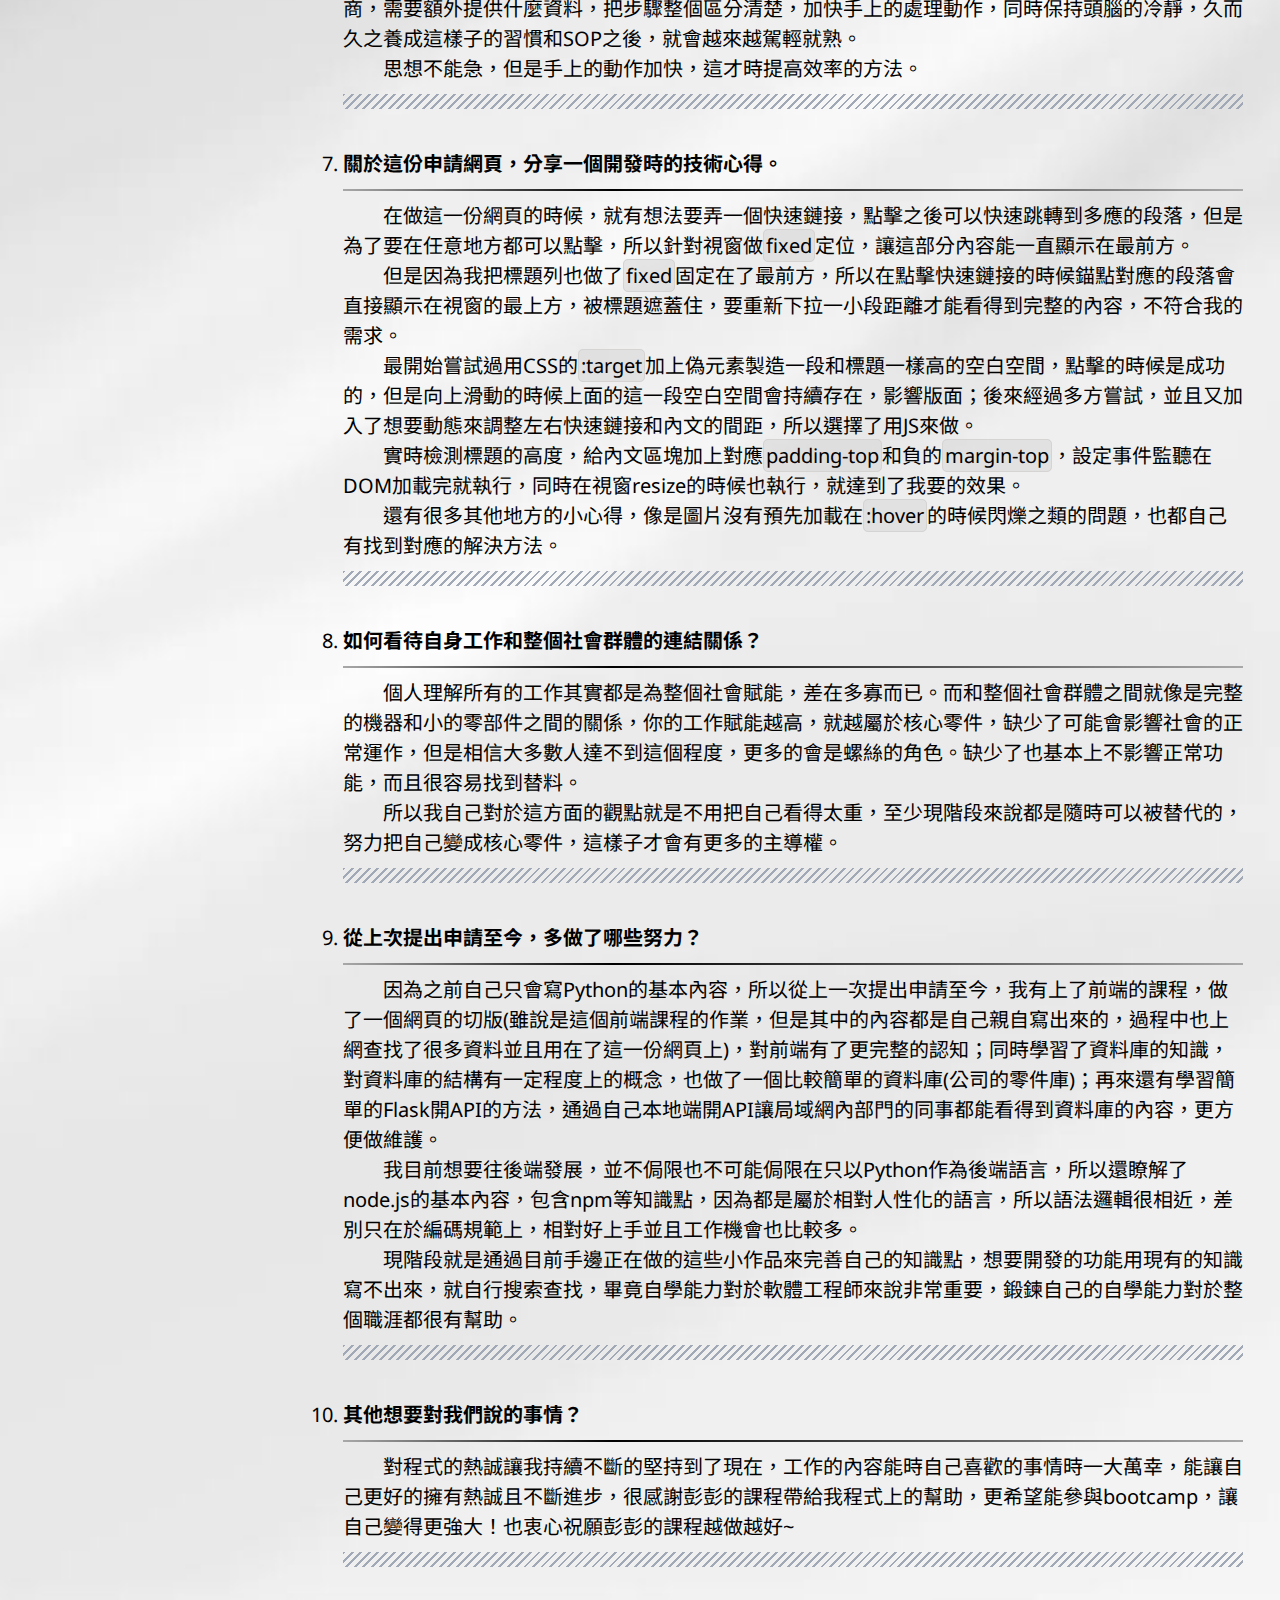
==== commit 44bf52fa: "完善內文，目前缺少作品頁鏈接" ====
--- a/index.html
+++ b/index.html
@@ -13,6 +13,7 @@
     </div>
     <div class="container">
         <ol class="outline">
+            <p style="color: #888888; font-family: sans-serif; font-weight: bolder;">快速跳轉<hr></p>
             <li class="item"><a href="#1st"><p>個人簡介</p></a></li>
             <li class="item"><a href="#2nd"><p>申請動機</p></a></li>
             <li class="item"><a href="#3rd"><p>曾經做過哪些軟體工程技術相關的學習？若有作品請分享給我們。</p></a></li>
@@ -77,7 +78,7 @@
                             <li>
                                 <div class="github">
                                     <span>界面化文檔處理程式</span>
-                                    <a href="https://github.com/Andywang-95/BOM-REVIEW" target="_blank"><img src="img/GitHub_Logo.png" alt="GitHub Code"></a>
+                                    <a href="https://github.com/Andywang-95/BOM-REVIEW" target="_blank"><img src="img/GitHub_Logo_White.png" alt="GitHub Code"></a>
                                 </div>
                                 <div class="pic">
                                     <span>畫面展示：</span>
@@ -87,7 +88,7 @@
                             <li>
                                 <div class="github">
                                     <span>前端網頁</span>
-                                    <a href="https://github.com/Andywang-95/Hexo-homework?tab=readme-ov-file" target="_blank"><img src="img/GitHub_Logo.png" alt="GitHub Code"></a>
+                                    <a href="https://github.com/Andywang-95/Hexo-homework?tab=readme-ov-file" target="_blank"><img src="img/GitHub_Logo_White.png" alt="GitHub Code"></a>
                                 </div>
                                 <div class="pic">
                                     <span>畫面展示：</span>
@@ -97,7 +98,7 @@
                             <li>
                                 <div class="github">
                                     <span>資料庫界面</span>
-                                    <a href="https://github.com/Andywang-95/BOM-REVIEW" target="_blank"><img src="img/GitHub_Logo.png" alt="GitHub Code"></a>
+                                    <a href="https://github.com/Andywang-95/BOM-REVIEW" target="_blank"><img src="img/GitHub_Logo_White.png" alt="GitHub Code"></a>
                                 </div>
                                 <div class="pic">
                                     <span>畫面展示：</span>
@@ -152,7 +153,13 @@
                 <hr class="inner-line">
                 <div class="answer">
                     <p>
-                        
+                        目前這份工作其中一項就是異常處理，每一件異常都需要從工程師或者RMA部門那裏得到詳細的資訊，再聯絡廠商做分析。當同一時間有多起異常發生的時候，心態一着急很容易會產生焦躁、不耐煩的情緒。所有的異常資訊雜在一起，我再去分門別類找對應的廠商來處理，客戶每天都會追分析進度，但是廠商會有自己的時間流程，並且很多零件因為無法模擬實際的使用環境，也分析不出根本原因，一段時間下來，時不時就會產生<span style="text-decoration:underline;">“我要不要就隨便回一回客戶，反正拿到的分析報告也沒辦法解決問題”</span>這樣子的想法。
+                    </p>
+                    <p>
+                        事情多心態急，很容易出錯，這種時候更要保持頭腦的冷靜，如果想法也跟着開始着急的話，那只會出更多錯。我自己會停下來把每一條異常資訊歸類清楚，分別屬於什麼性質的異常，要給哪一間廠商，需要額外提供什麼資料，把步驟整個區分清楚，加快手上的處理動作，同時保持頭腦的冷靜，久而久之養成這樣子的習慣和SOP之後，就會越來越駕輕就熟。
+                    </p>
+                    <p>
+                        思想不能急，但是手上的動作加快，這才時提高效率的方法。
                     </p>
                 </div>
             </li>
@@ -174,7 +181,10 @@
                         最開始嘗試過用CSS的<span class="code">:target</span>加上偽元素製造一段和標題一樣高的空白空間，點擊的時候是成功的，但是向上滑動的時候上面的這一段空白空間會持續存在，影響版面；後來經過多方嘗試，並且又加入了想要動態來調整左右快速鏈接和內文的間距，所以選擇了用JS來做。
                     </p>
                     <p>
-                        實時檢測標題的高度，給內文區塊加上對應<span class="code">padding-top</span>和負的<span class="code">margin-top</span>，設定事件監聽在DOM加載完就執行，同時在視窗resize的時候也執行，就達到了我要的效果。中間進度卡住的時候也是查找了別人的解決辦法來學習。
+                        實時檢測標題的高度，給內文區塊加上對應<span class="code">padding-top</span>和負的<span class="code">margin-top</span>，設定事件監聽在DOM加載完就執行，同時在視窗resize的時候也執行，就達到了我要的效果。
+                    </p>
+                    <p>
+                        還有很多其他地方的小心得，像是圖片沒有預先加載在<span class="code">:hover</span>的時候閃爍之類的問題，也都自己有找到對應的解決方法。
                     </p>
                 </div>
             </li>
--- a/css/style.css
+++ b/css/style.css
@@ -185,17 +185,23 @@
   border: 1px solid #000;
   display: flex;
   flex-direction: column;
+  gap: 15px;
   padding: 5px;
 }
 .products span {
   white-space: nowrap;
   display: block;
+  color: #888888;
 }
 .products img {
   min-width: 220px;
   border-radius: 3px;
 }
 
+.github a img {
+  border: 1px solid #000;
+  content: url("../img/GitHub_Logo.png");
+}
 .github a:hover img {
   content: url("../img/GitHub_Logo_White.png");
   background-color: #000;
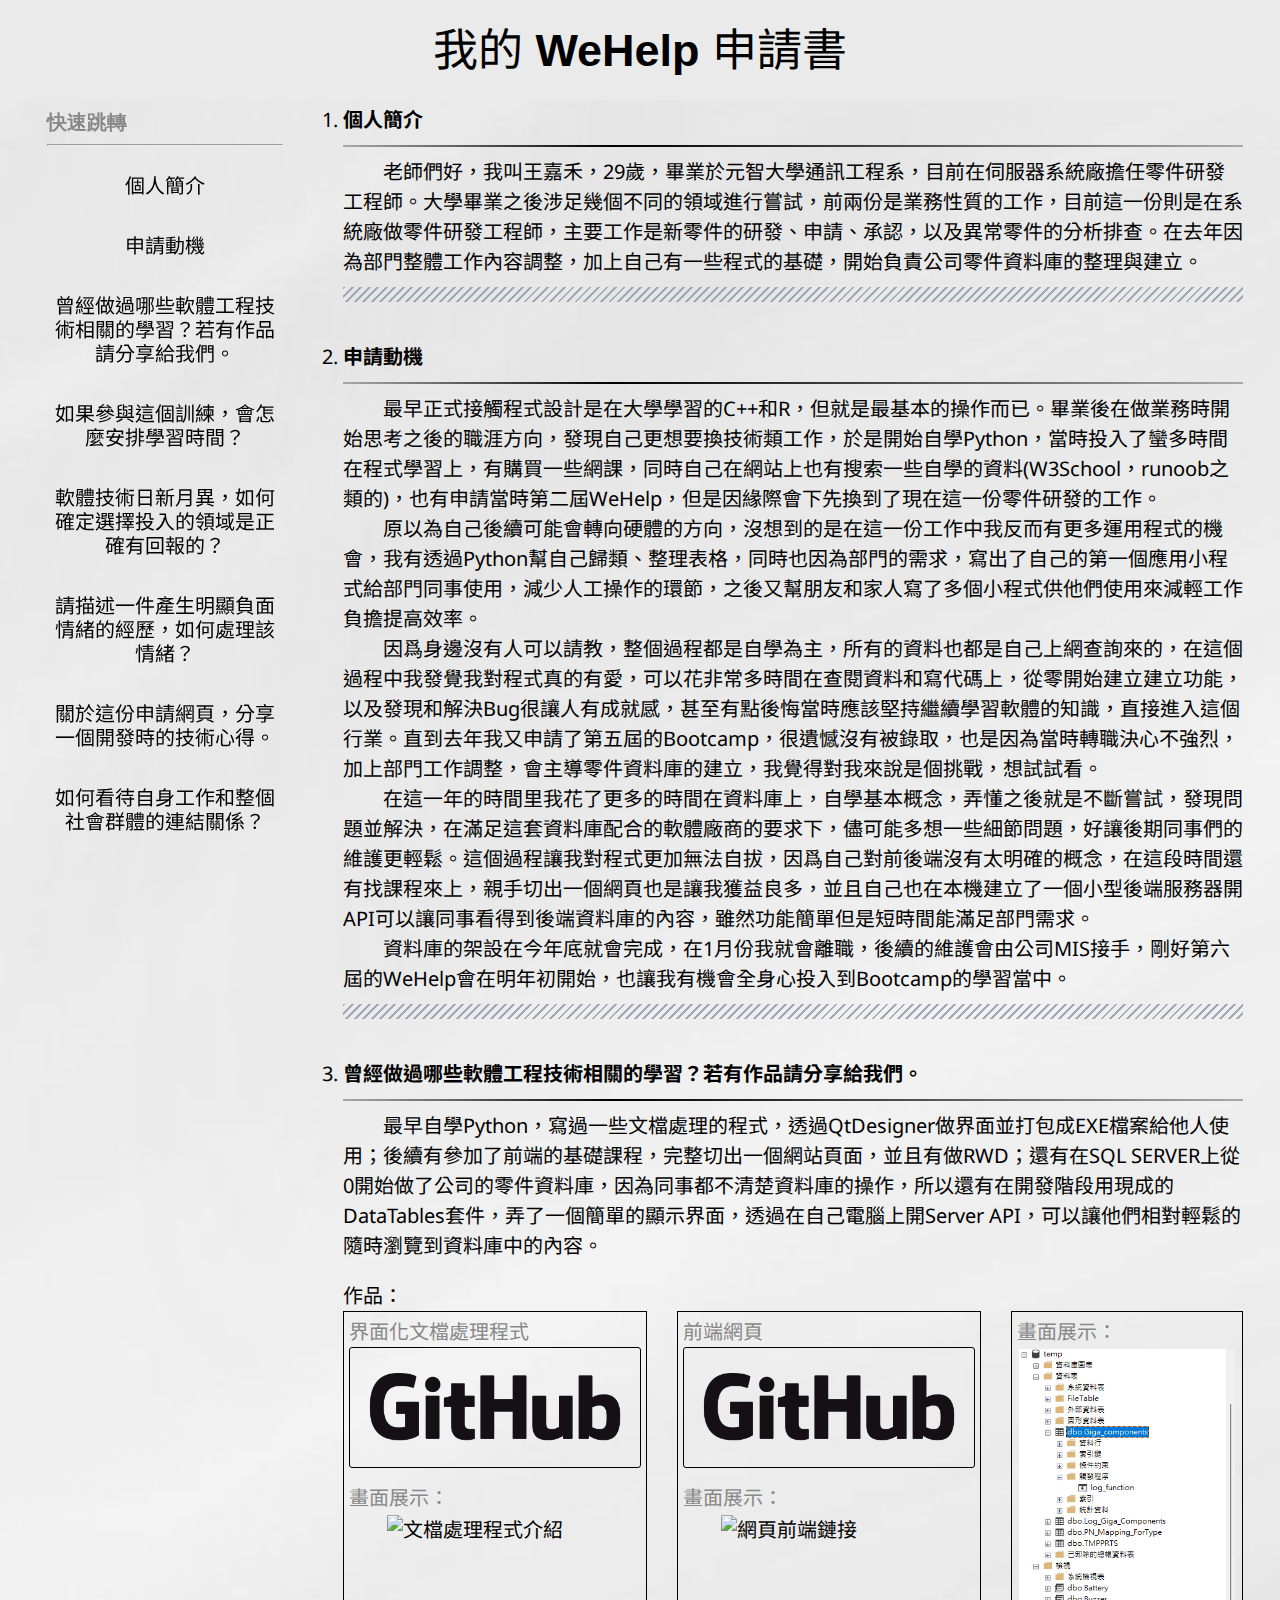
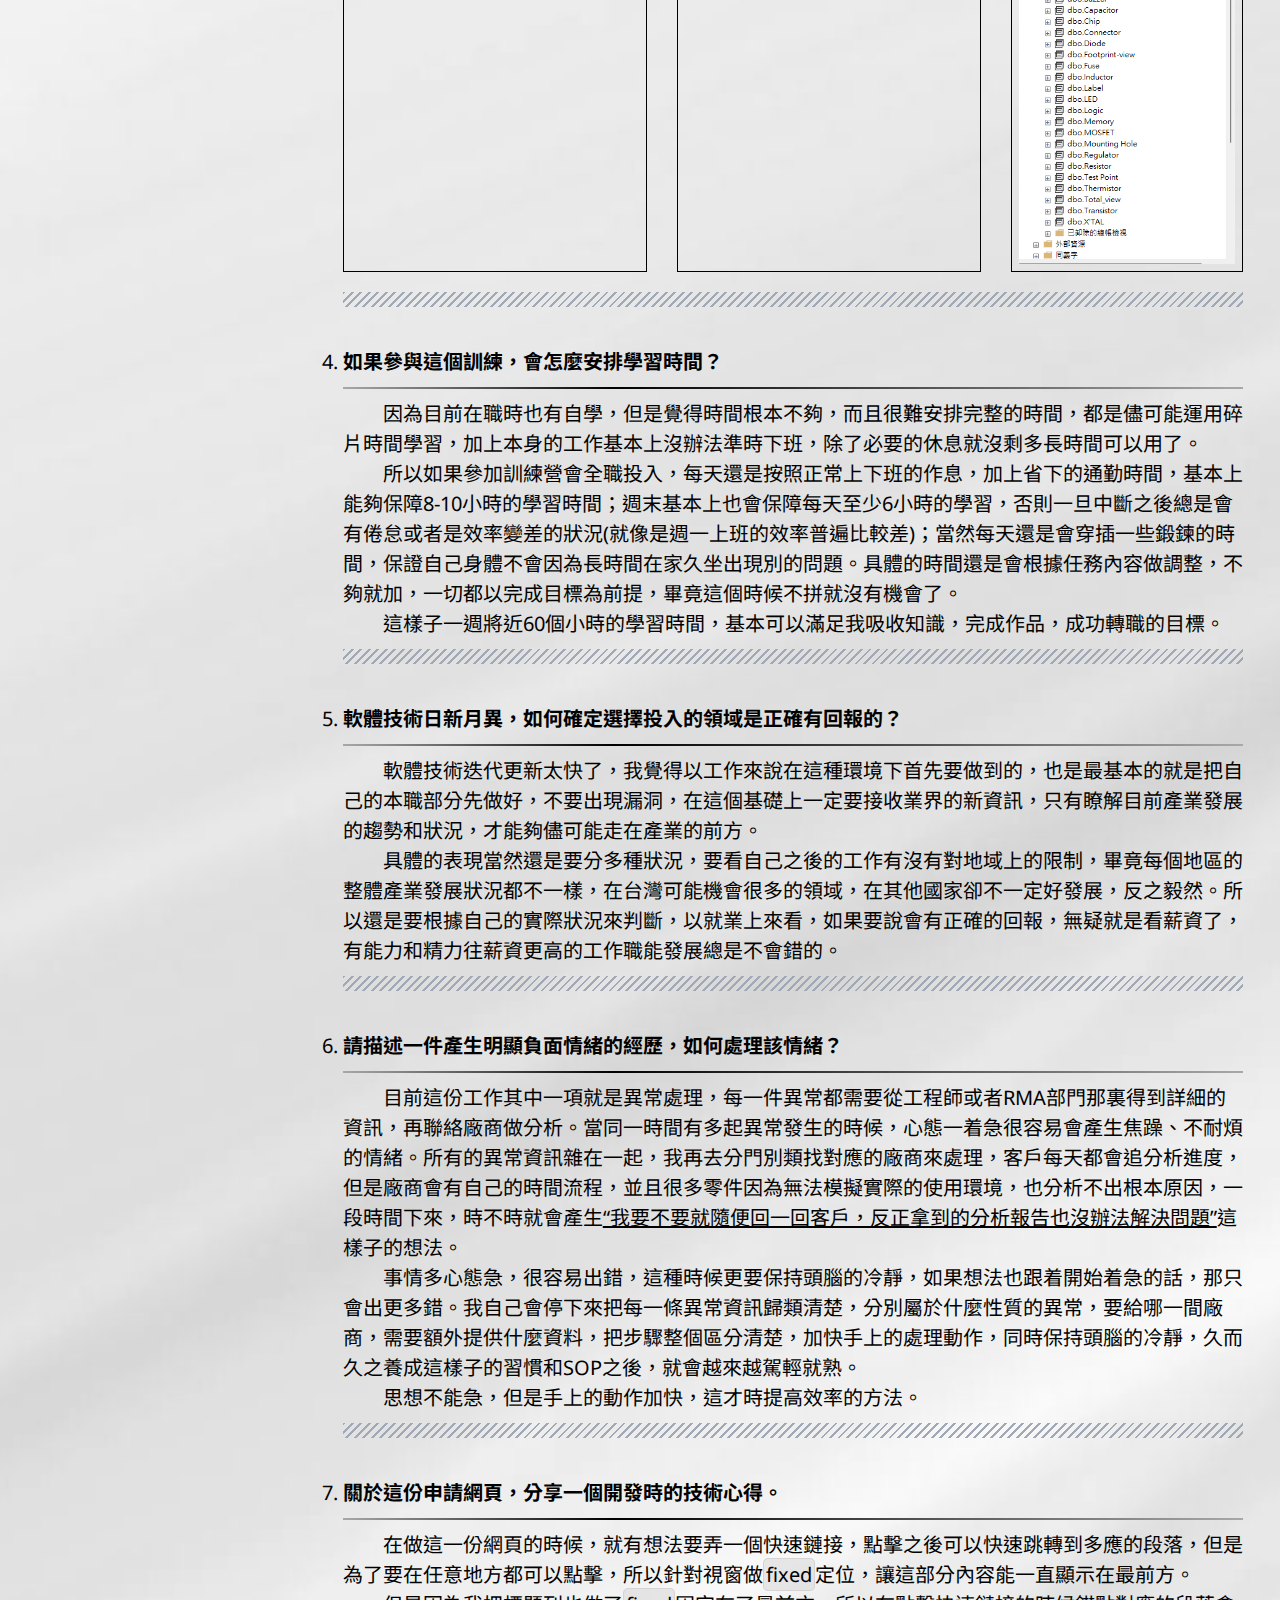
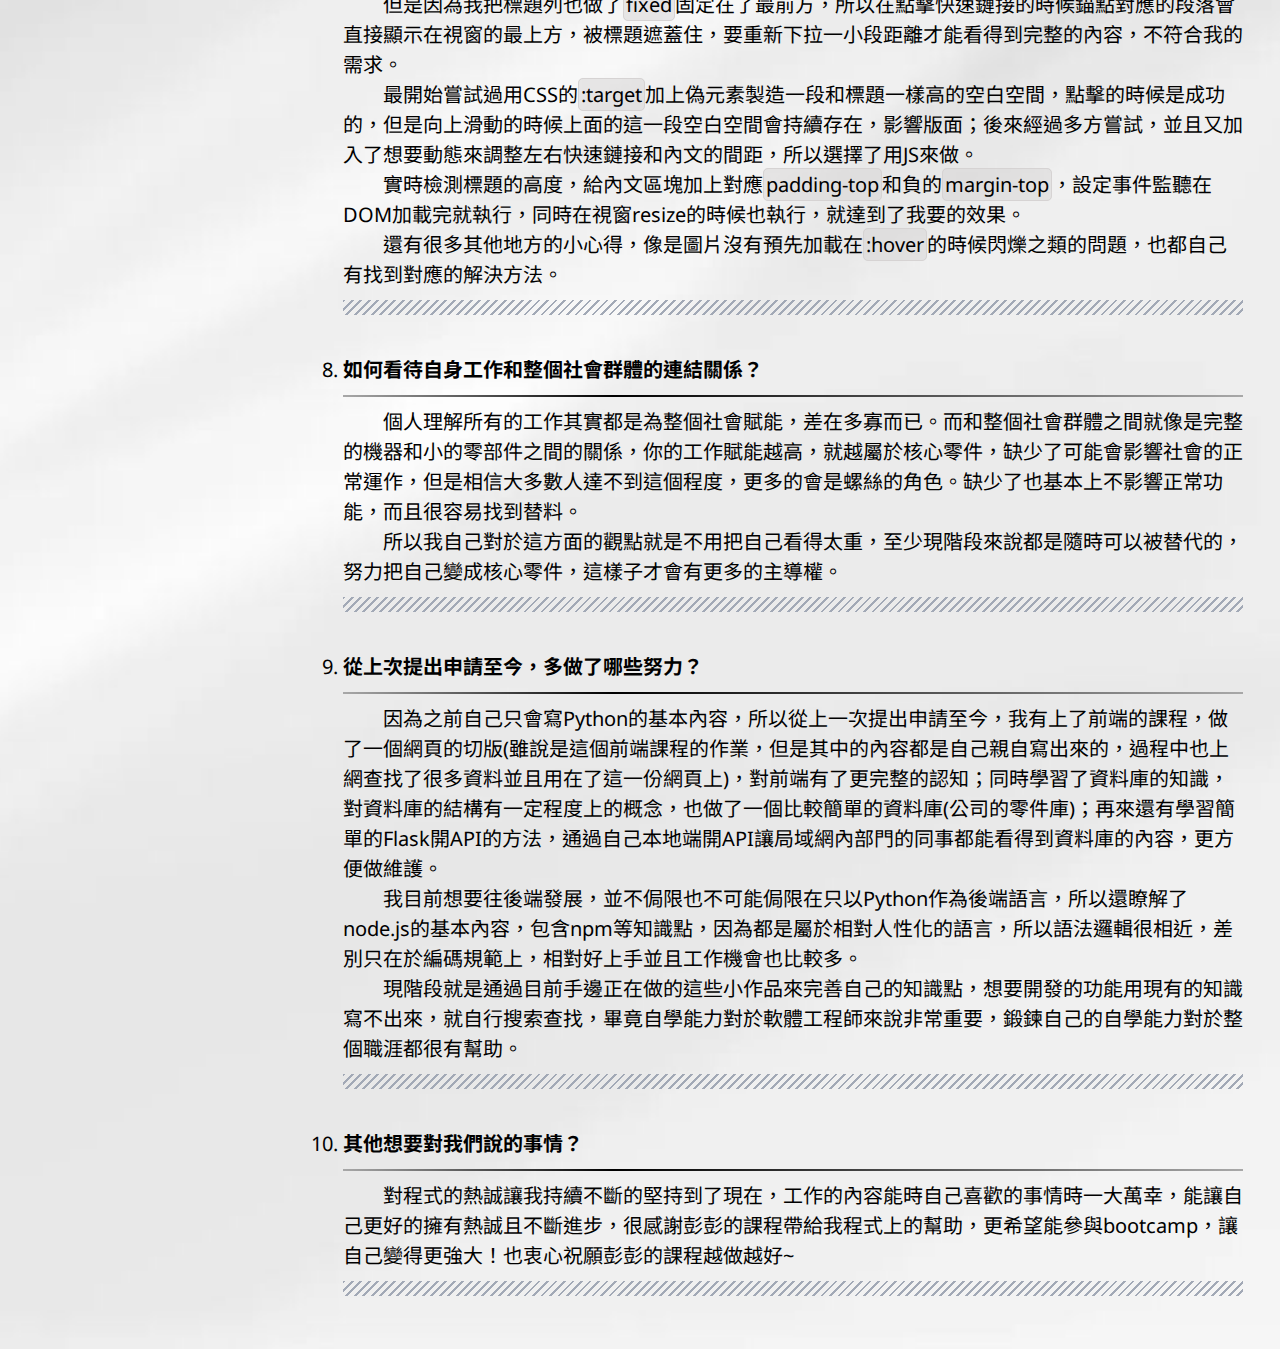
==== commit a1493691: "完成所有頁面" ====
--- a/index.html
+++ b/index.html
@@ -82,7 +82,7 @@
                                 </div>
                                 <div class="pic">
                                     <span>畫面展示：</span>
-                                    <a href="http://" target="_blank"><img src="../6th-WeHelp/img/CETool.png" alt="文檔處理程式介紹"></a>
+                                    <a href="project/cetools.html" target="_blank"><img src="../6th-WeHelp/img/CETool.png" alt="文檔處理程式介紹"></a>
                                 </div>
                             </li>
                             <li>
@@ -96,13 +96,13 @@
                                 </div>
                             </li>
                             <li>
-                                <div class="github">
+                                <!-- <div class="github">
                                     <span>資料庫界面</span>
                                     <a href="https://github.com/Andywang-95/BOM-REVIEW" target="_blank"><img src="img/GitHub_Logo_White.png" alt="GitHub Code"></a>
-                                </div>
+                                </div> -->
                                 <div class="pic">
                                     <span>畫面展示：</span>
-                                    <a href="http://" target="_blank"><img src="img/資料庫.png" alt="資料庫總覽畫面"></a>
+                                    <a href="project/sql_pic.html" target="_blank"><img src="img/資料庫.png" alt="資料庫總覽畫面"></a>
                                 </div>
                             </li>
                         </ol>
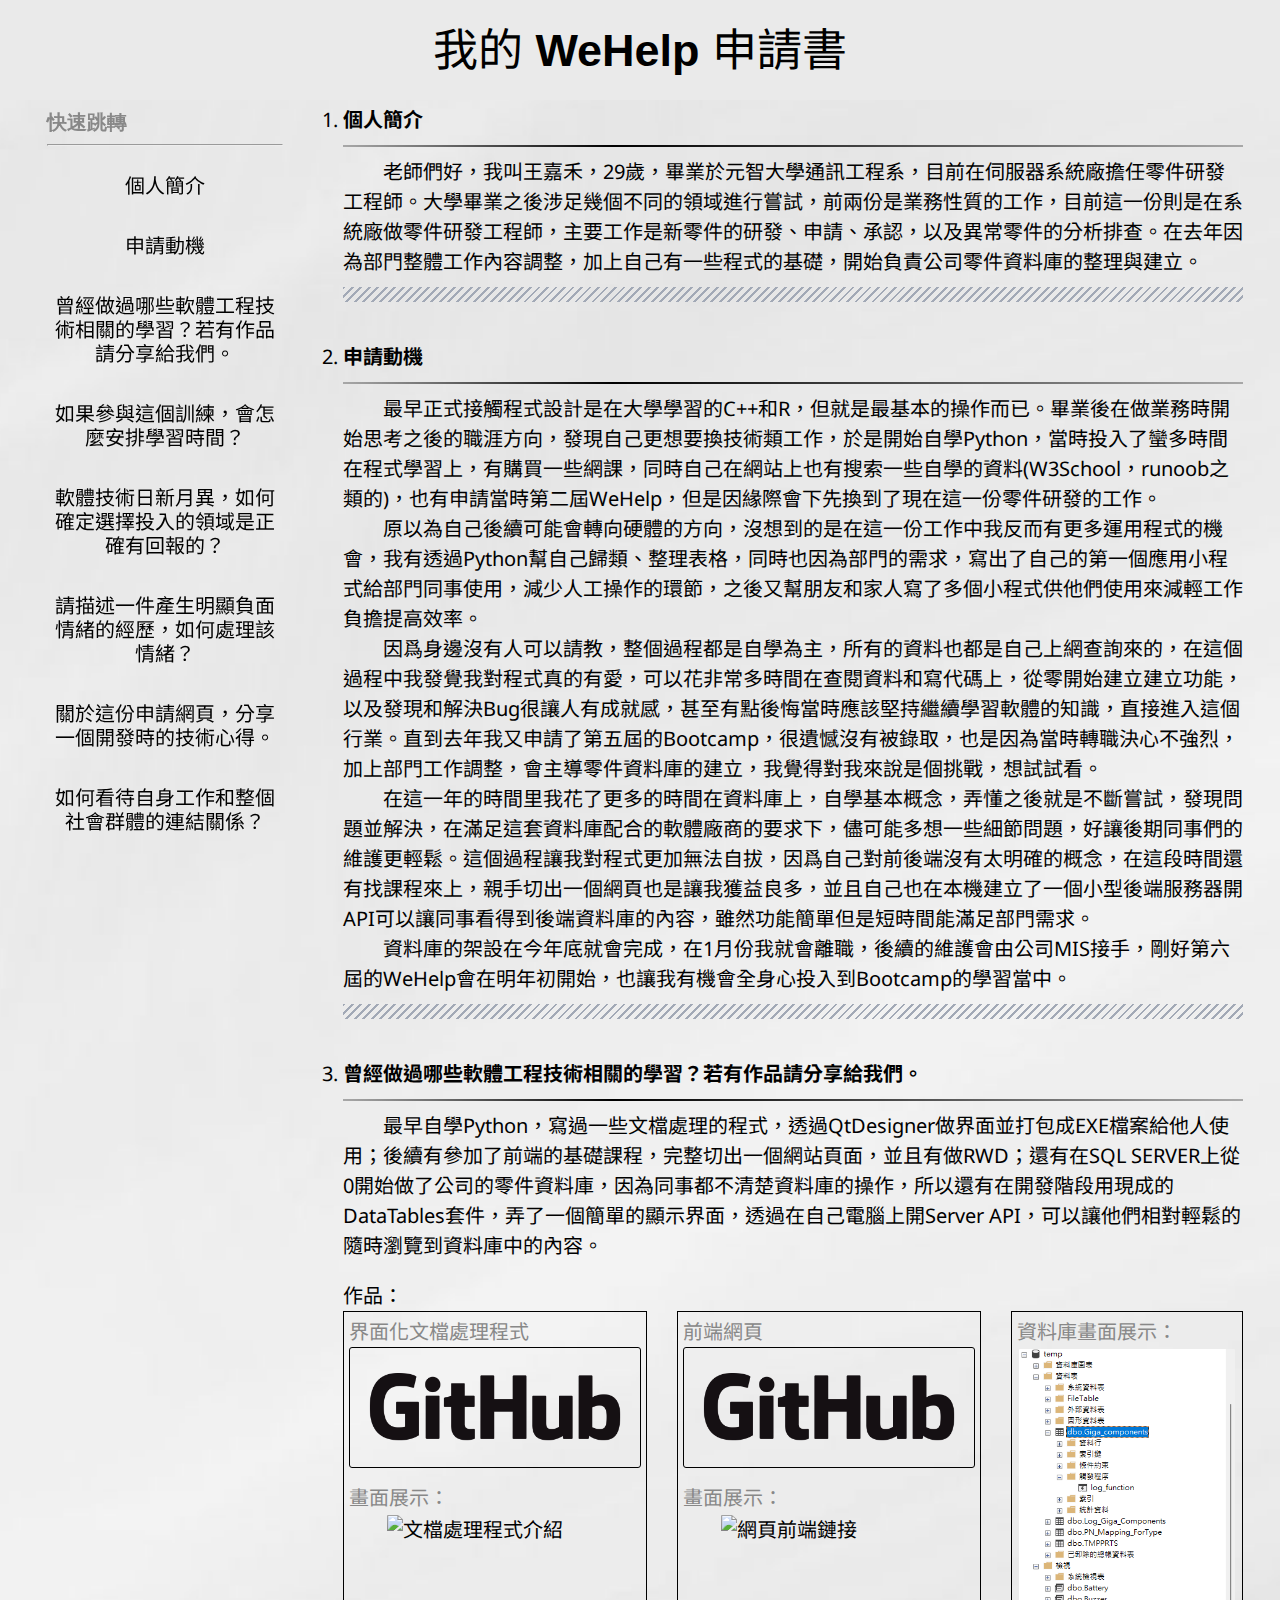
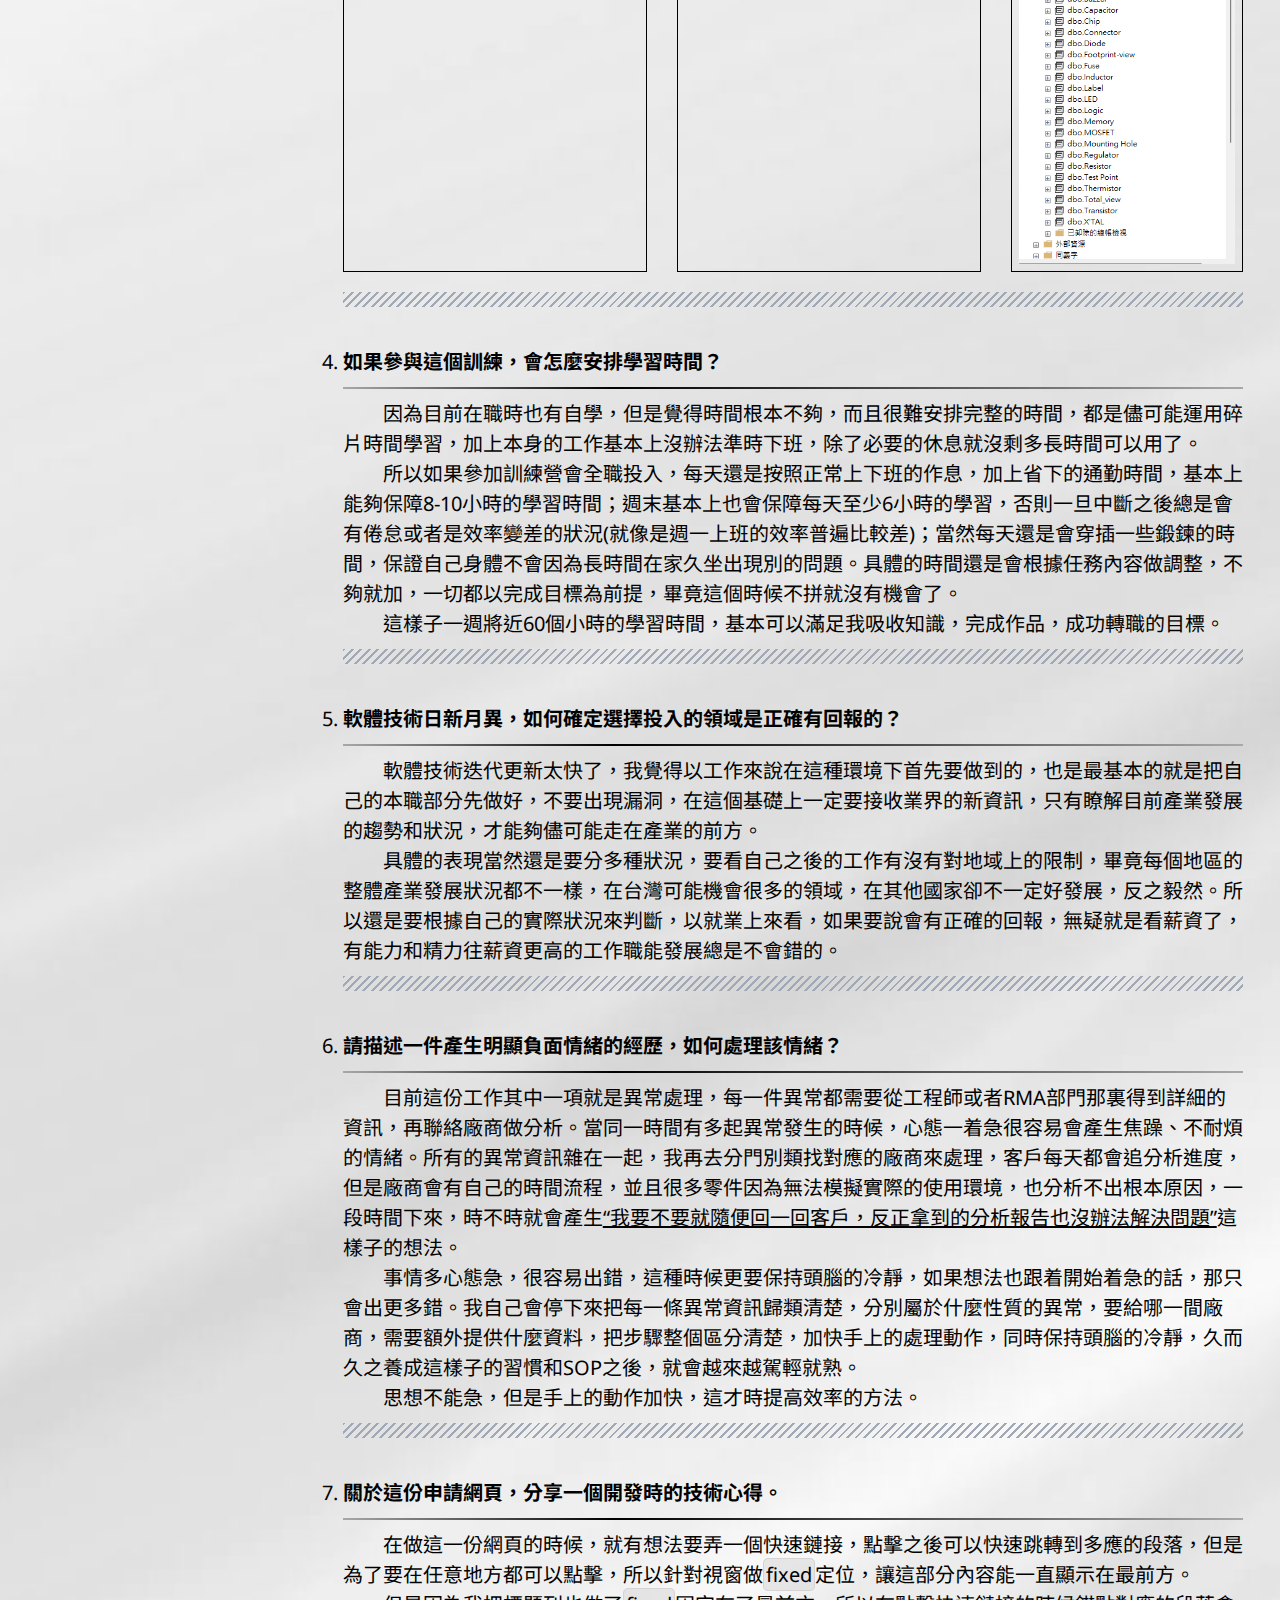
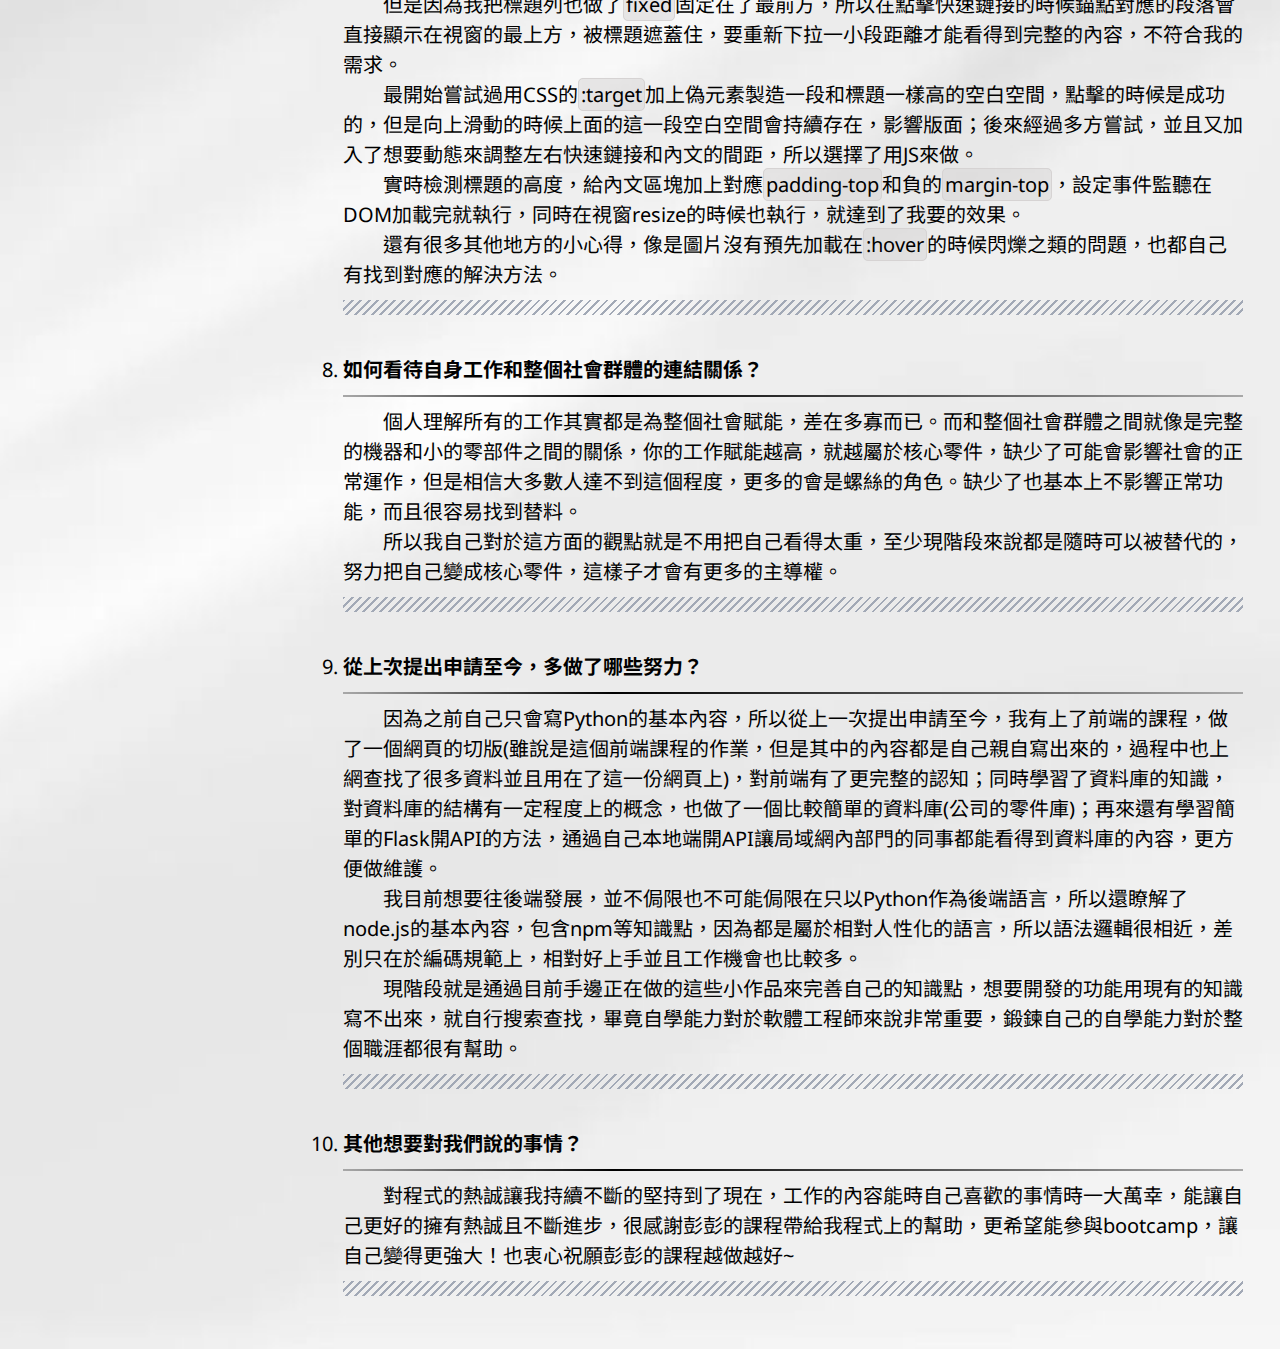
==== commit 356a1237: "補充鏈接文字內容" ====
--- a/index.html
+++ b/index.html
@@ -101,7 +101,7 @@
                                     <a href="https://github.com/Andywang-95/BOM-REVIEW" target="_blank"><img src="img/GitHub_Logo_White.png" alt="GitHub Code"></a>
                                 </div> -->
                                 <div class="pic">
-                                    <span>畫面展示：</span>
+                                    <span>資料庫畫面展示：</span>
                                     <a href="project/sql_pic.html" target="_blank"><img src="img/資料庫.png" alt="資料庫總覽畫面"></a>
                                 </div>
                             </li>
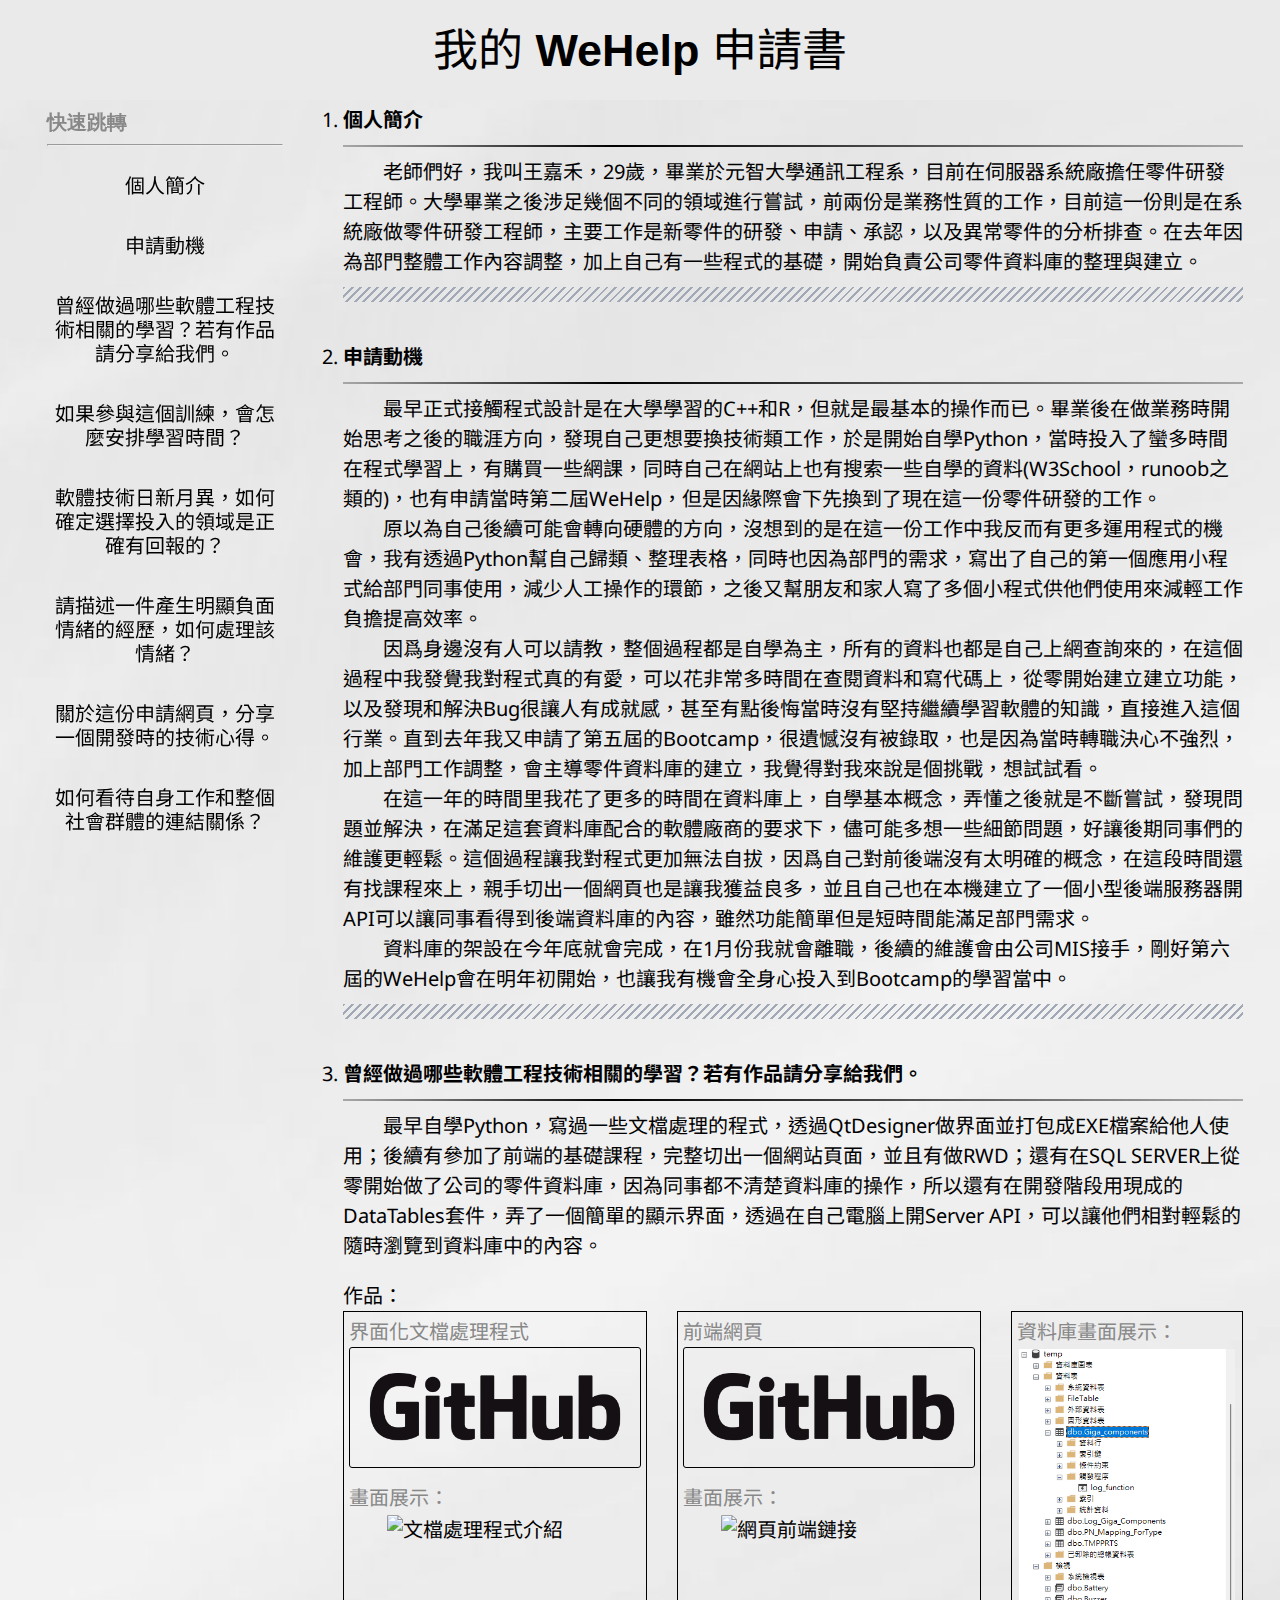
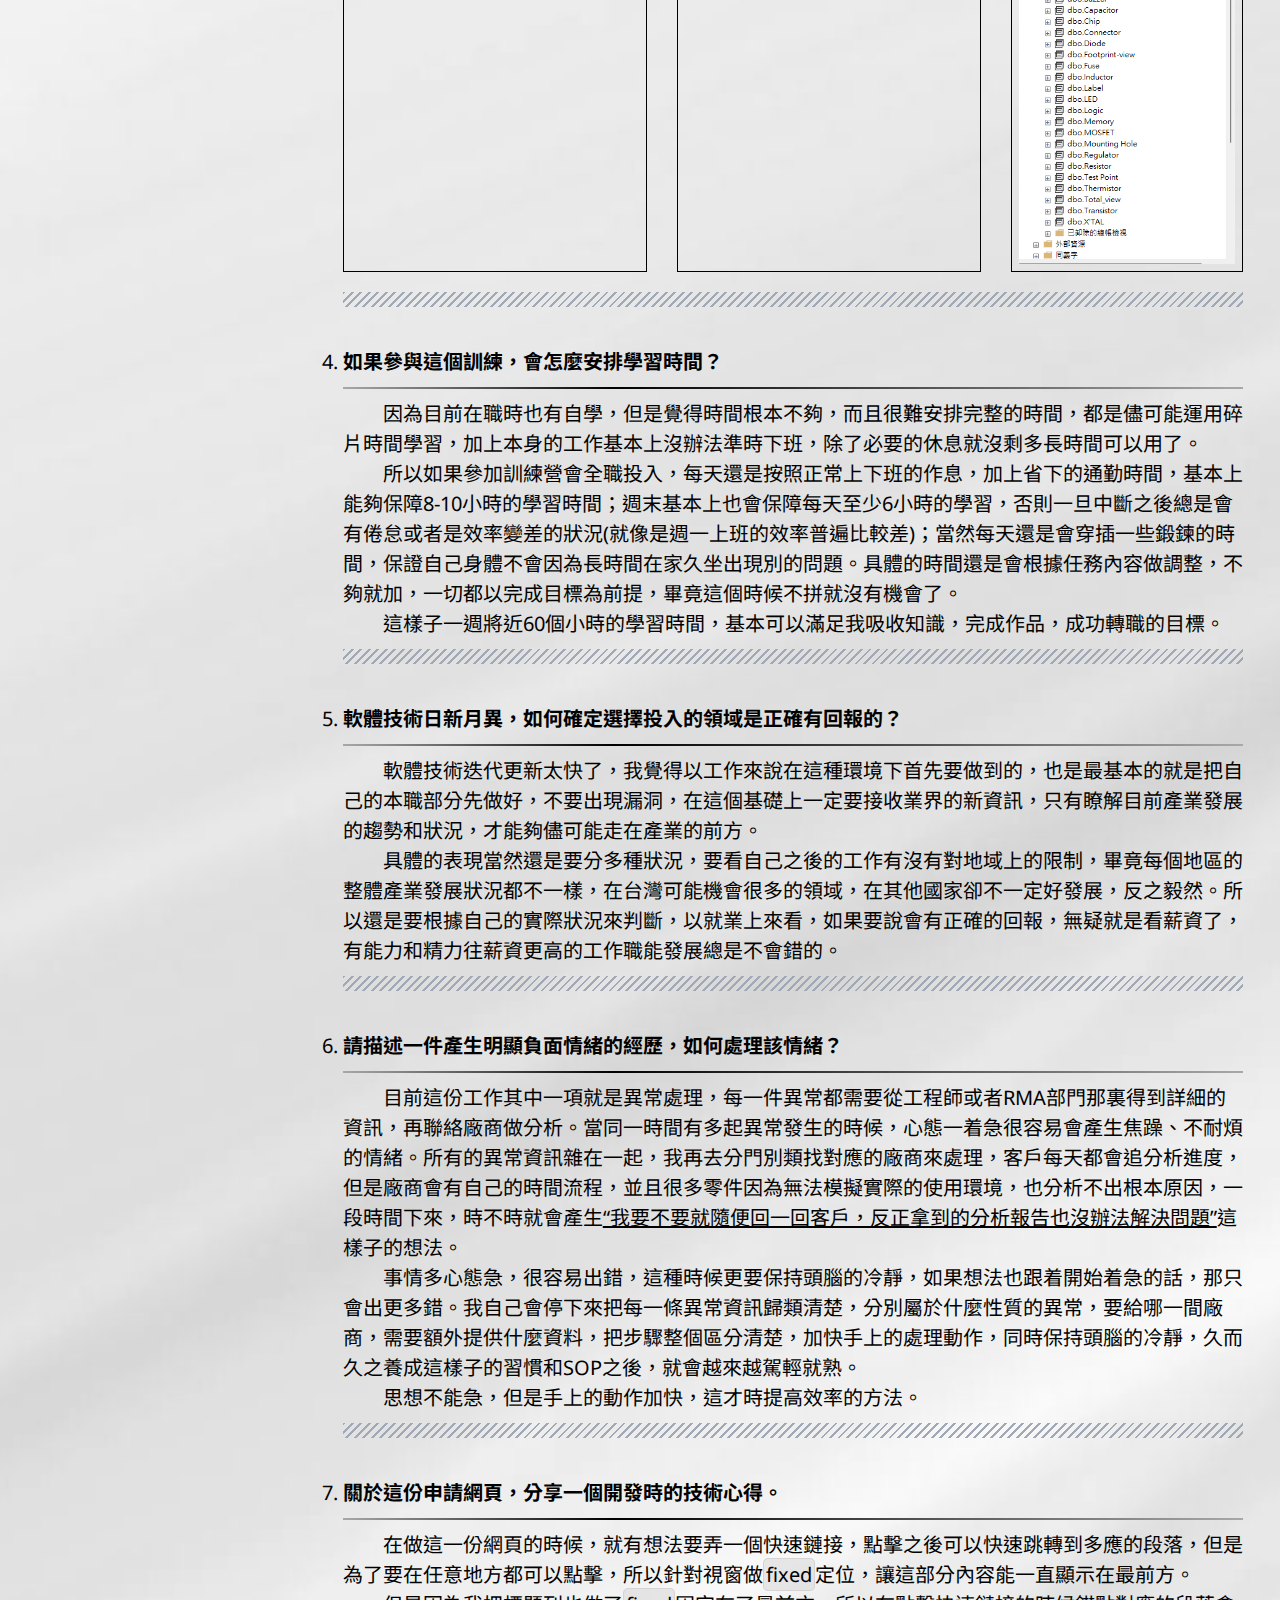
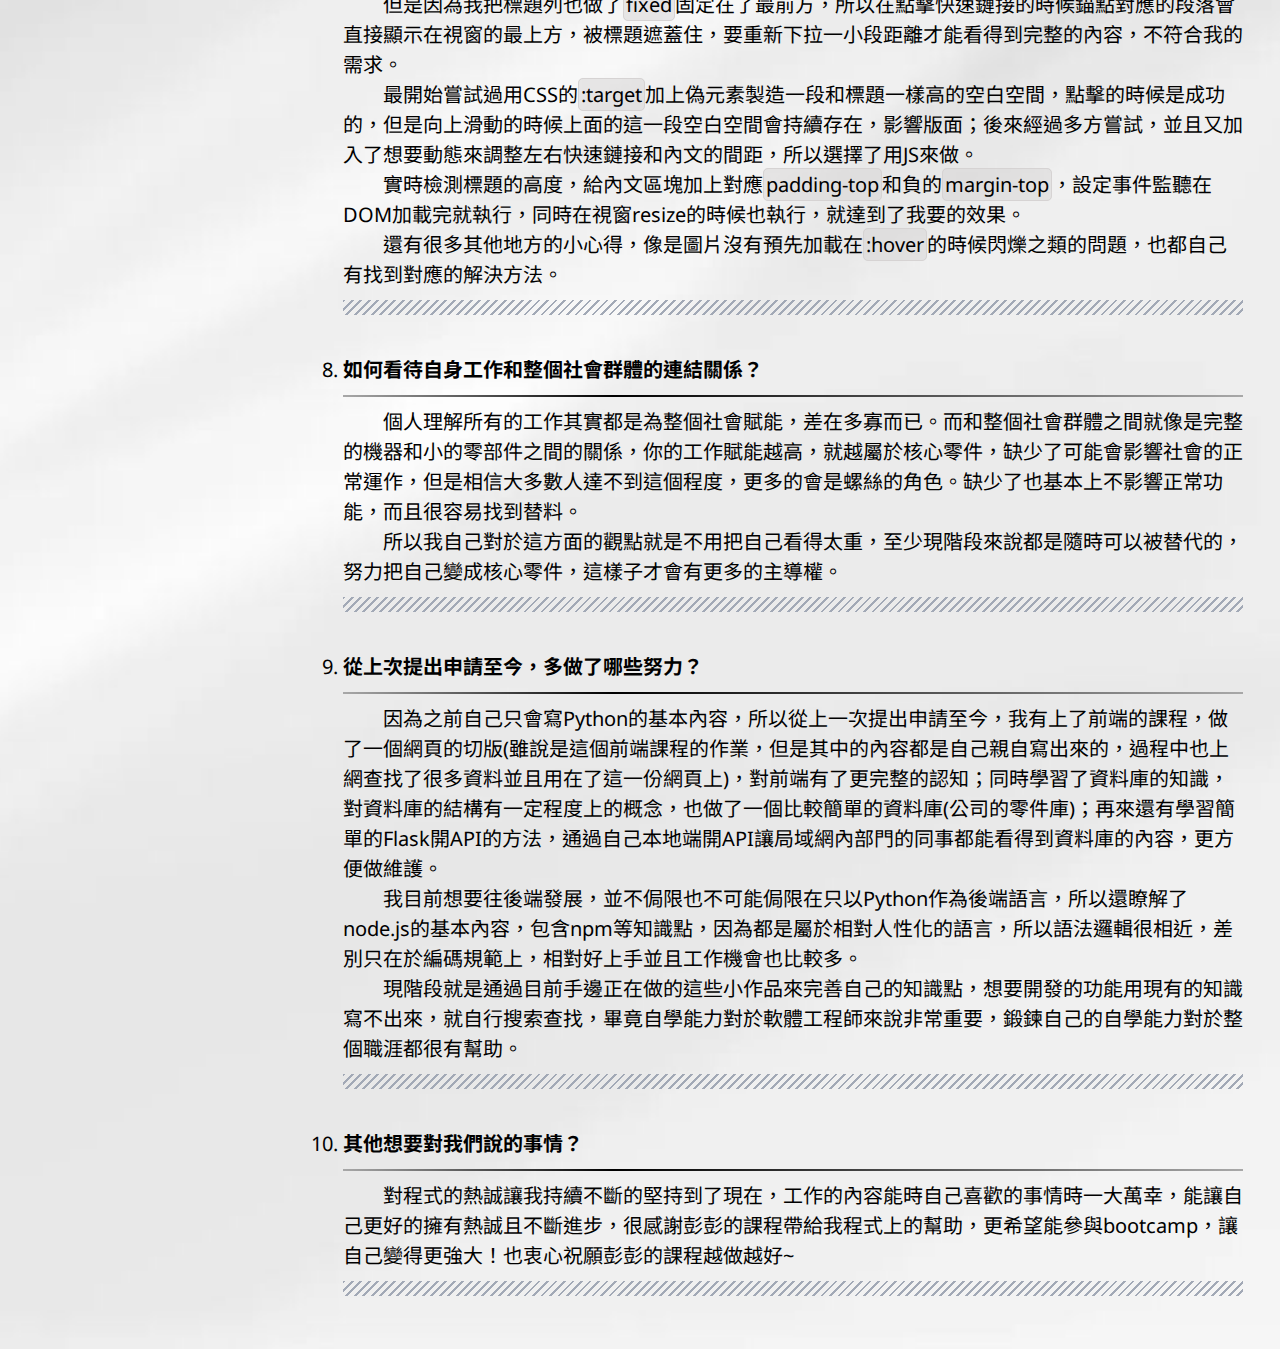
==== commit e53a9106: "修正文案" ====
--- a/index.html
+++ b/index.html
@@ -52,7 +52,7 @@
                         原以為自己後續可能會轉向硬體的方向，沒想到的是在這一份工作中我反而有更多運用程式的機會，我有透過Python幫自己歸類、整理表格，同時也因為部門的需求，寫出了自己的第一個應用小程式給部門同事使用，減少人工操作的環節，之後又幫朋友和家人寫了多個小程式供他們使用來減輕工作負擔提高效率。
                     </p>
                     <p>
-                        因爲身邊沒有人可以請教，整個過程都是自學為主，所有的資料也都是自己上網查詢來的，在這個過程中我發覺我對程式真的有愛，可以花非常多時間在查閱資料和寫代碼上，從零開始建立建立功能，以及發現和解決Bug很讓人有成就感，甚至有點後悔當時應該堅持繼續學習軟體的知識，直接進入這個行業。直到去年我又申請了第五屆的Bootcamp，很遺憾沒有被錄取，也是因為當時轉職決心不強烈，加上部門工作調整，會主導零件資料庫的建立，我覺得對我來說是個挑戰，想試試看。
+                        因爲身邊沒有人可以請教，整個過程都是自學為主，所有的資料也都是自己上網查詢來的，在這個過程中我發覺我對程式真的有愛，可以花非常多時間在查閱資料和寫代碼上，從零開始建立建立功能，以及發現和解決Bug很讓人有成就感，甚至有點後悔當時沒有堅持繼續學習軟體的知識，直接進入這個行業。直到去年我又申請了第五屆的Bootcamp，很遺憾沒有被錄取，也是因為當時轉職決心不強烈，加上部門工作調整，會主導零件資料庫的建立，我覺得對我來說是個挑戰，想試試看。
                     </p>
                     <p>
                         在這一年的時間里我花了更多的時間在資料庫上，自學基本概念，弄懂之後就是不斷嘗試，發現問題並解決，在滿足這套資料庫配合的軟體廠商的要求下，儘可能多想一些細節問題，好讓後期同事們的維護更輕鬆。這個過程讓我對程式更加無法自拔，因爲自己對前後端沒有太明確的概念，在這段時間還有找課程來上，親手切出一個網頁也是讓我獲益良多，並且自己也在本機建立了一個小型後端服務器開API可以讓同事看得到後端資料庫的內容，雖然功能簡單但是短時間能滿足部門需求。
@@ -71,7 +71,7 @@
                 <hr class="inner-line">
                 <div class="answer">
                     <p>
-                        最早自學Python，寫過一些文檔處理的程式，透過QtDesigner做界面並打包成EXE檔案給他人使用；後續有參加了前端的基礎課程，完整切出一個網站頁面，並且有做RWD；還有在SQL SERVER上從0開始做了公司的零件資料庫，因為同事都不清楚資料庫的操作，所以還有在開發階段用現成的DataTables套件，弄了一個簡單的顯示界面，透過在自己電腦上開Server API，可以讓他們相對輕鬆的隨時瀏覽到資料庫中的內容。
+                        最早自學Python，寫過一些文檔處理的程式，透過QtDesigner做界面並打包成EXE檔案給他人使用；後續有參加了前端的基礎課程，完整切出一個網站頁面，並且有做RWD；還有在SQL SERVER上從零開始做了公司的零件資料庫，因為同事都不清楚資料庫的操作，所以還有在開發階段用現成的DataTables套件，弄了一個簡單的顯示界面，透過在自己電腦上開Server API，可以讓他們相對輕鬆的隨時瀏覽到資料庫中的內容。
                     </p>
                     <div class="products">作品：
                         <ol>
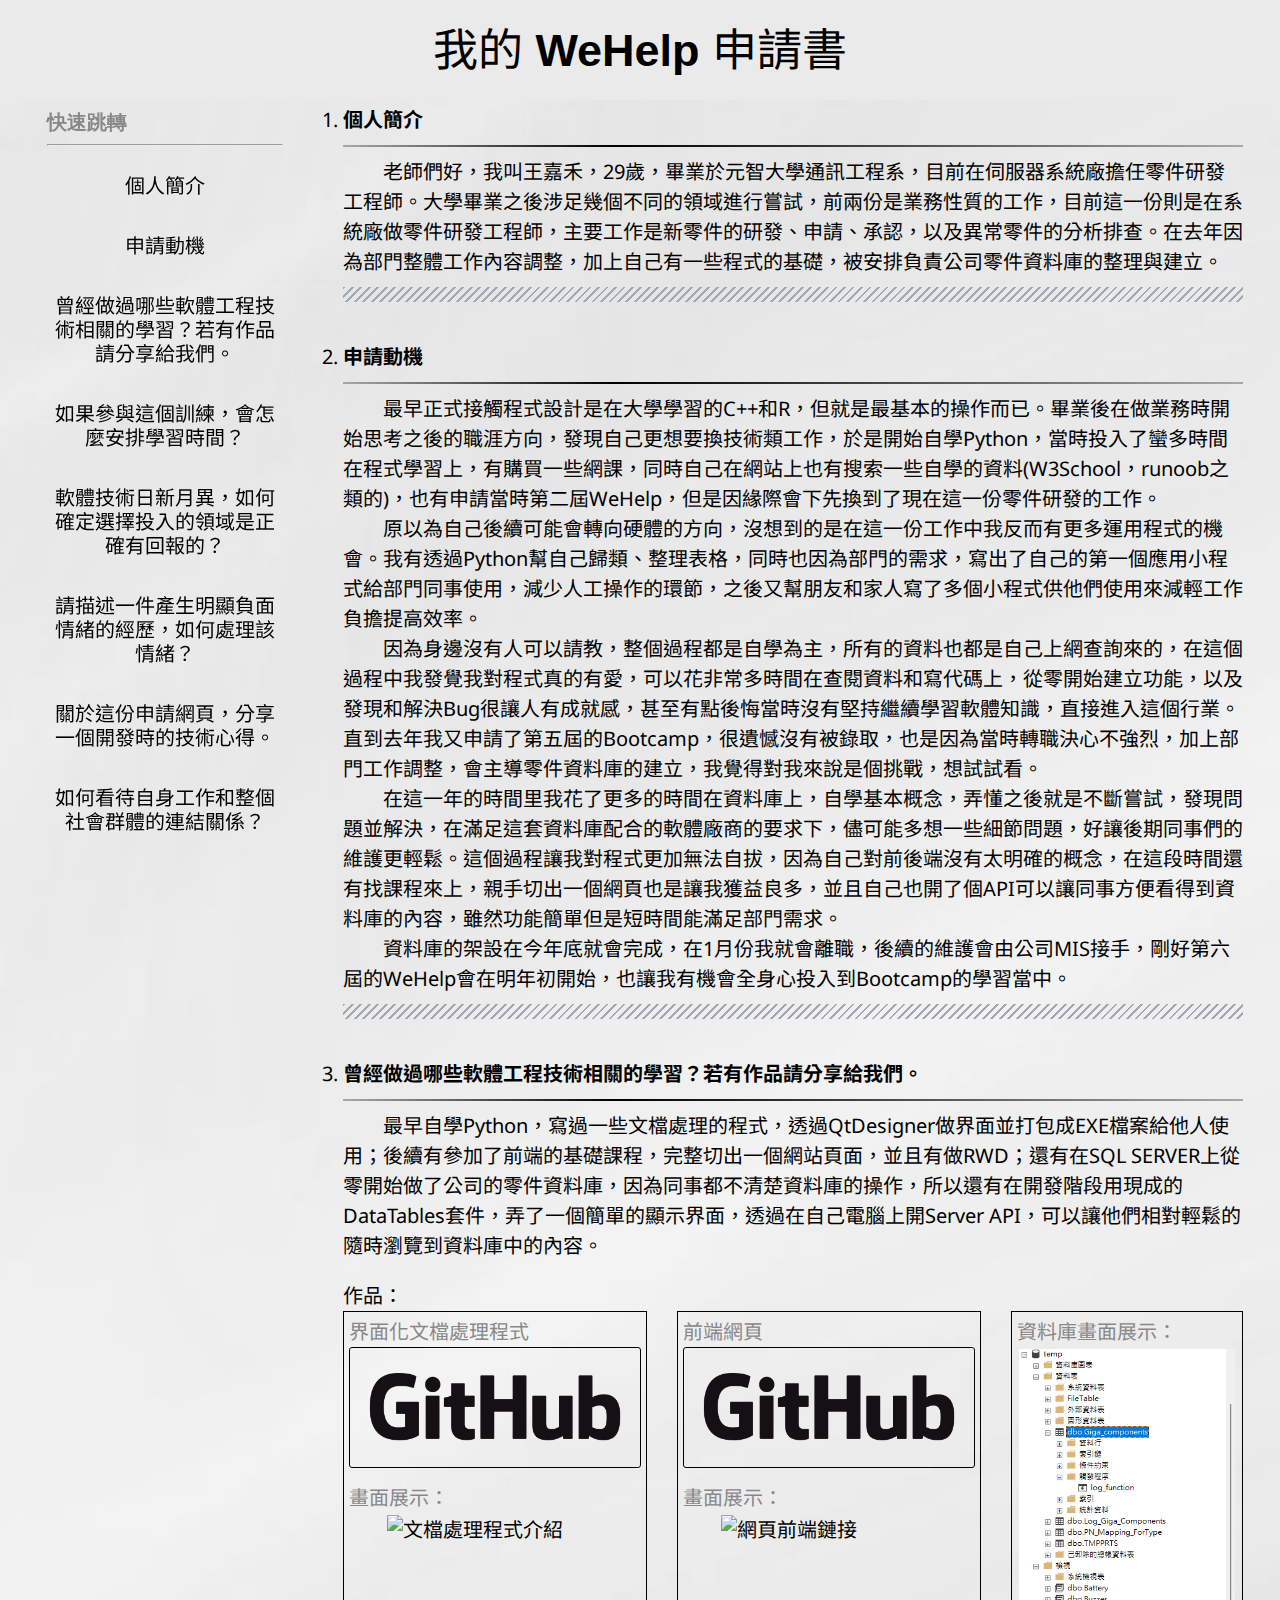
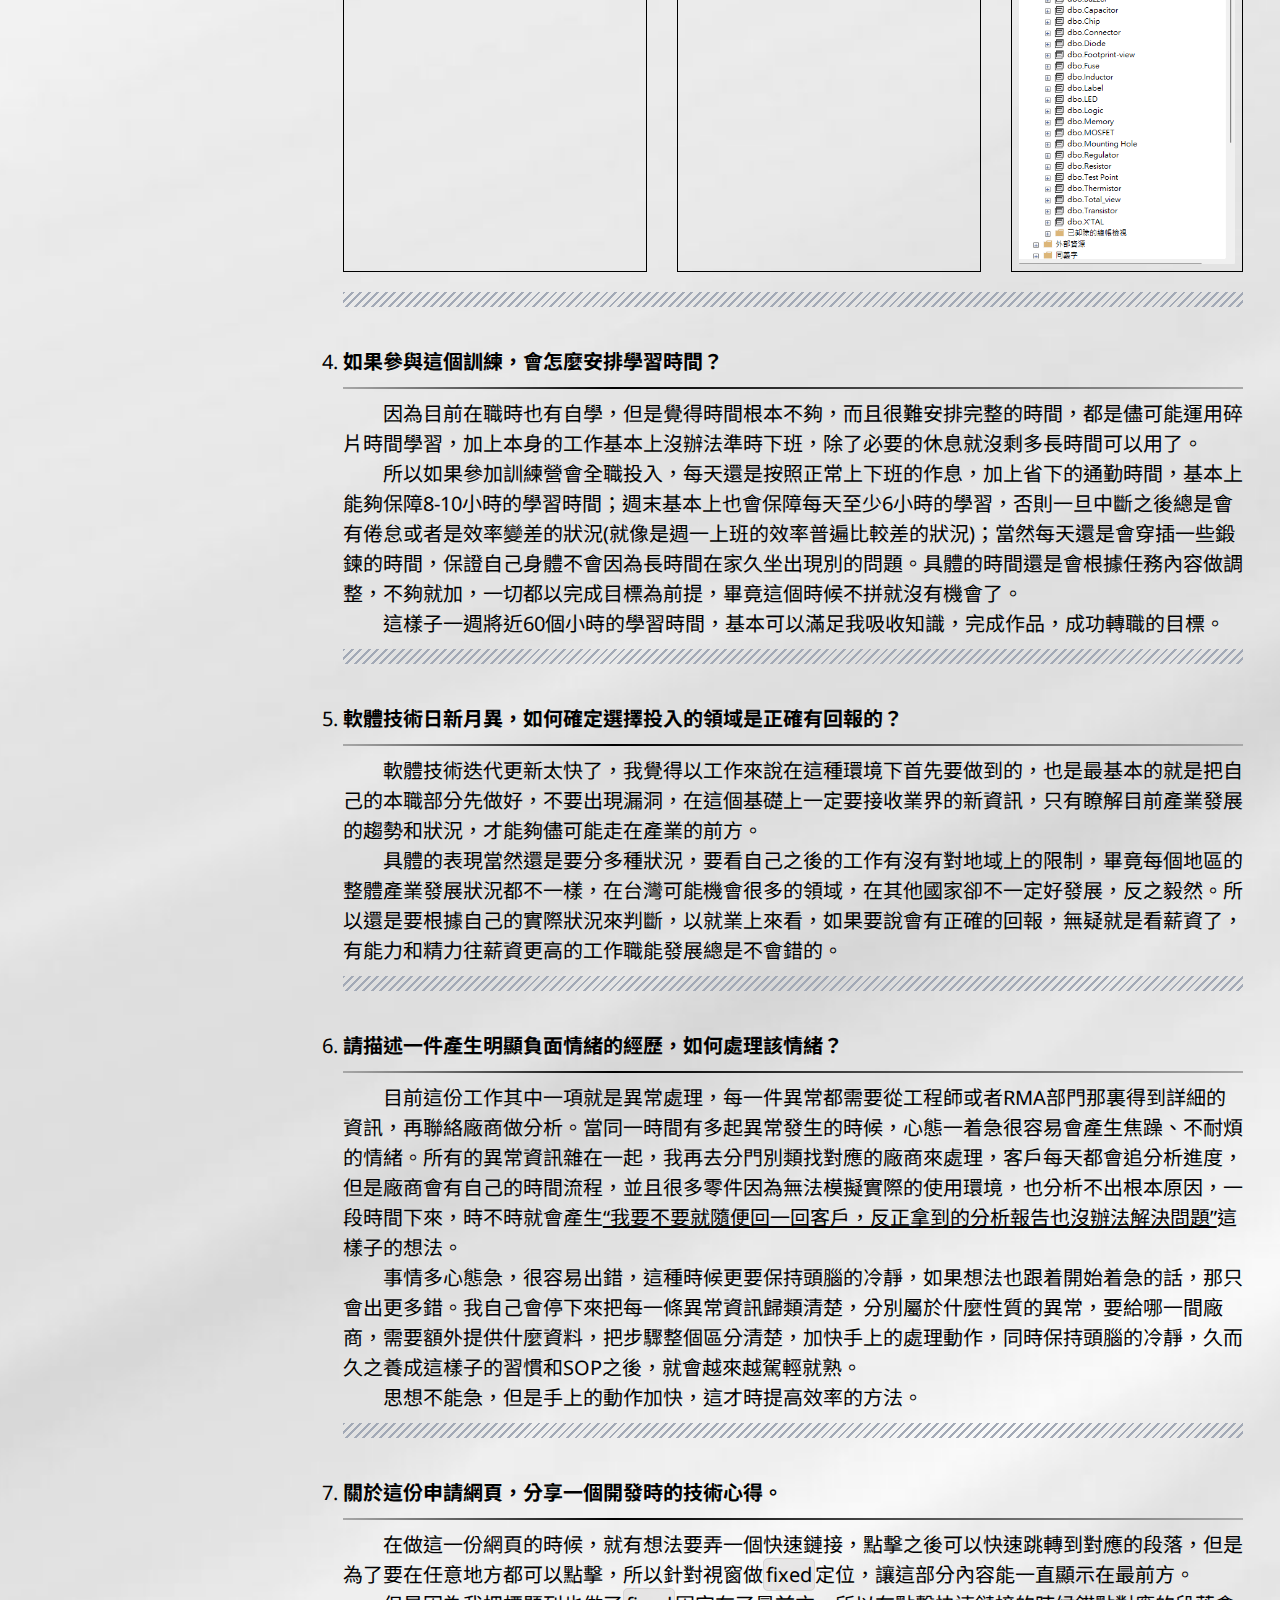
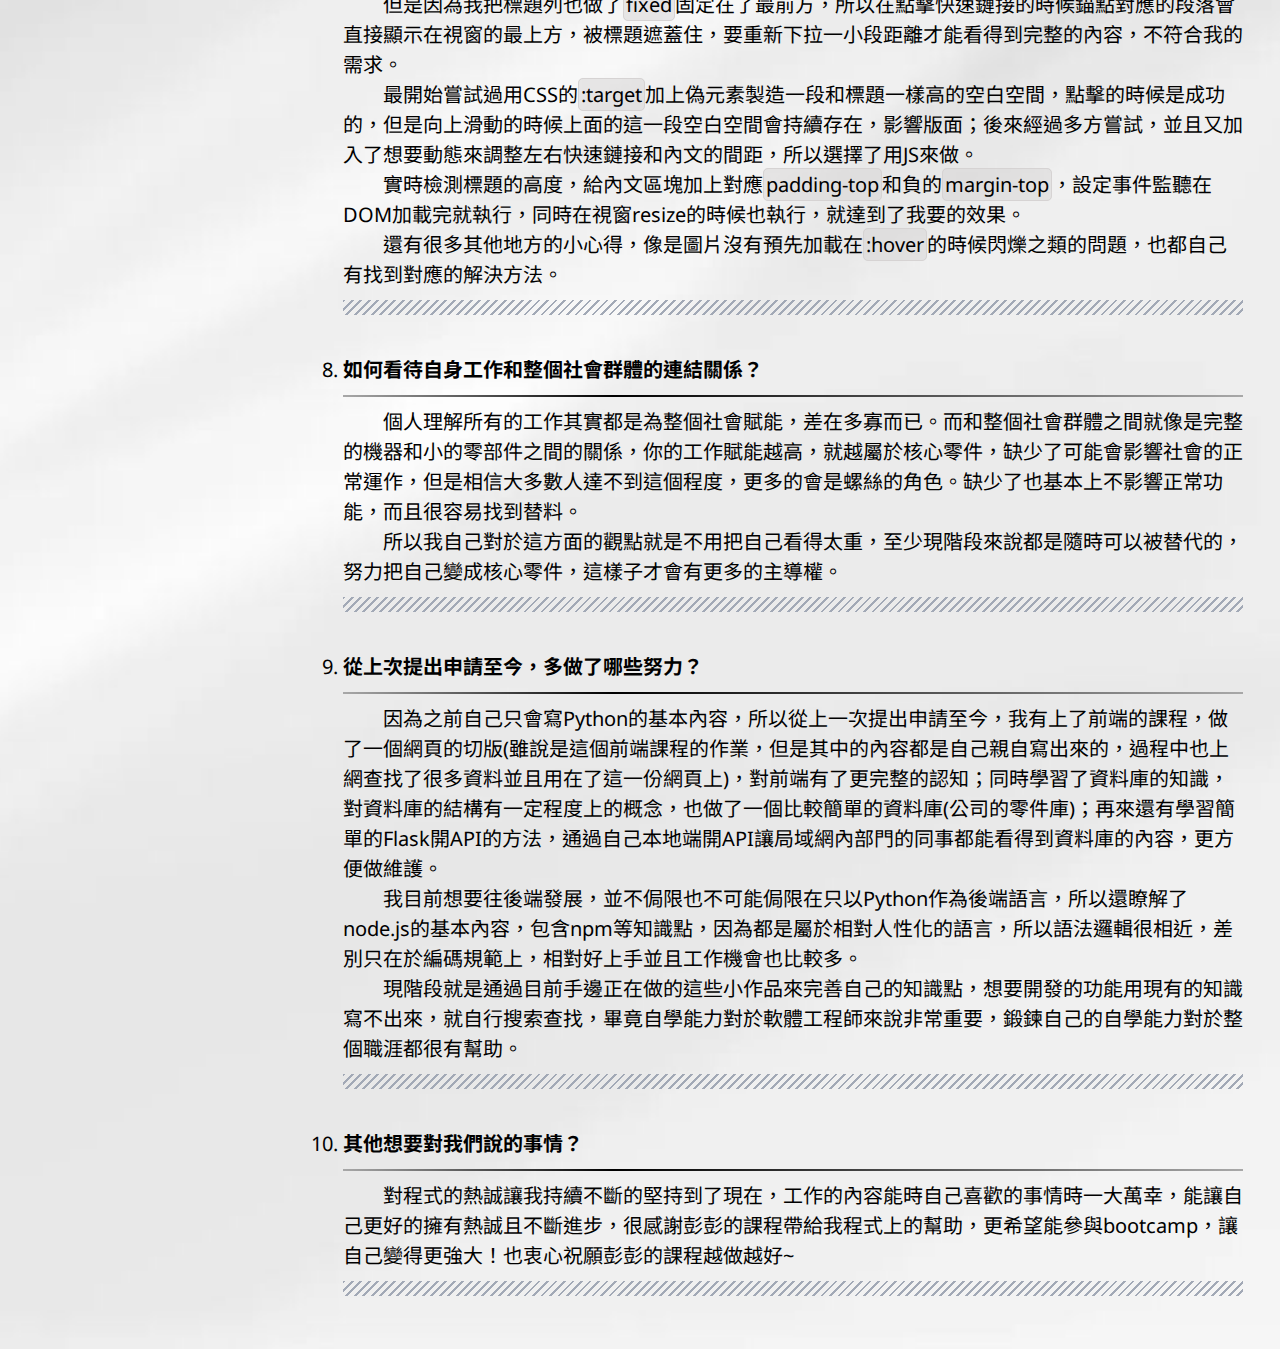
==== commit 515c62ab: "修正文字，調整語序" ====
--- a/index.html
+++ b/index.html
@@ -33,7 +33,7 @@
                 <hr class="inner-line">
                 <div class="answer">
                     <p>
-                        老師們好，我叫王嘉禾，29歲，畢業於元智大學通訊工程系，目前在伺服器系統廠擔任零件研發工程師。大學畢業之後涉足幾個不同的領域進行嘗試，前兩份是業務性質的工作，目前這一份則是在系統廠做零件研發工程師，主要工作是新零件的研發、申請、承認，以及異常零件的分析排查。在去年因為部門整體工作內容調整，加上自己有一些程式的基礎，開始負責公司零件資料庫的整理與建立。
+                        老師們好，我叫王嘉禾，29歲，畢業於元智大學通訊工程系，目前在伺服器系統廠擔任零件研發工程師。大學畢業之後涉足幾個不同的領域進行嘗試，前兩份是業務性質的工作，目前這一份則是在系統廠做零件研發工程師，主要工作是新零件的研發、申請、承認，以及異常零件的分析排查。在去年因為部門整體工作內容調整，加上自己有一些程式的基礎，被安排負責公司零件資料庫的整理與建立。
                     </p>
                 </div>
             </li>
@@ -49,13 +49,13 @@
                         最早正式接觸程式設計是在大學學習的C++和R，但就是最基本的操作而已。畢業後在做業務時開始思考之後的職涯方向，發現自己更想要換技術類工作，於是開始自學Python，當時投入了蠻多時間在程式學習上，有購買一些網課，同時自己在網站上也有搜索一些自學的資料(W3School，runoob之類的)，也有申請當時第二屆WeHelp，但是因緣際會下先換到了現在這一份零件研發的工作。
                     </p>
                     <p>
-                        原以為自己後續可能會轉向硬體的方向，沒想到的是在這一份工作中我反而有更多運用程式的機會，我有透過Python幫自己歸類、整理表格，同時也因為部門的需求，寫出了自己的第一個應用小程式給部門同事使用，減少人工操作的環節，之後又幫朋友和家人寫了多個小程式供他們使用來減輕工作負擔提高效率。
-                    </p>
-                    <p>
-                        因爲身邊沒有人可以請教，整個過程都是自學為主，所有的資料也都是自己上網查詢來的，在這個過程中我發覺我對程式真的有愛，可以花非常多時間在查閱資料和寫代碼上，從零開始建立建立功能，以及發現和解決Bug很讓人有成就感，甚至有點後悔當時沒有堅持繼續學習軟體的知識，直接進入這個行業。直到去年我又申請了第五屆的Bootcamp，很遺憾沒有被錄取，也是因為當時轉職決心不強烈，加上部門工作調整，會主導零件資料庫的建立，我覺得對我來說是個挑戰，想試試看。
-                    </p>
-                    <p>
-                        在這一年的時間里我花了更多的時間在資料庫上，自學基本概念，弄懂之後就是不斷嘗試，發現問題並解決，在滿足這套資料庫配合的軟體廠商的要求下，儘可能多想一些細節問題，好讓後期同事們的維護更輕鬆。這個過程讓我對程式更加無法自拔，因爲自己對前後端沒有太明確的概念，在這段時間還有找課程來上，親手切出一個網頁也是讓我獲益良多，並且自己也在本機建立了一個小型後端服務器開API可以讓同事看得到後端資料庫的內容，雖然功能簡單但是短時間能滿足部門需求。
+                        原以為自己後續可能會轉向硬體的方向，沒想到的是在這一份工作中我反而有更多運用程式的機會。我有透過Python幫自己歸類、整理表格，同時也因為部門的需求，寫出了自己的第一個應用小程式給部門同事使用，減少人工操作的環節，之後又幫朋友和家人寫了多個小程式供他們使用來減輕工作負擔提高效率。
+                    </p>
+                    <p>
+                        因為身邊沒有人可以請教，整個過程都是自學為主，所有的資料也都是自己上網查詢來的，在這個過程中我發覺我對程式真的有愛，可以花非常多時間在查閱資料和寫代碼上，從零開始建立功能，以及發現和解決Bug很讓人有成就感，甚至有點後悔當時沒有堅持繼續學習軟體知識，直接進入這個行業。直到去年我又申請了第五屆的Bootcamp，很遺憾沒有被錄取，也是因為當時轉職決心不強烈，加上部門工作調整，會主導零件資料庫的建立，我覺得對我來說是個挑戰，想試試看。
+                    </p>
+                    <p>
+                        在這一年的時間里我花了更多的時間在資料庫上，自學基本概念，弄懂之後就是不斷嘗試，發現問題並解決，在滿足這套資料庫配合的軟體廠商的要求下，儘可能多想一些細節問題，好讓後期同事們的維護更輕鬆。這個過程讓我對程式更加無法自拔，因為自己對前後端沒有太明確的概念，在這段時間還有找課程來上，親手切出一個網頁也是讓我獲益良多，並且自己也開了個API可以讓同事方便看得到資料庫的內容，雖然功能簡單但是短時間能滿足部門需求。
                     </p>
                     <p>
                         資料庫的架設在今年底就會完成，在1月份我就會離職，後續的維護會由公司MIS接手，剛好第六屆的WeHelp會在明年初開始，也讓我有機會全身心投入到Bootcamp的學習當中。
@@ -121,7 +121,7 @@
                         因為目前在職時也有自學，但是覺得時間根本不夠，而且很難安排完整的時間，都是儘可能運用碎片時間學習，加上本身的工作基本上沒辦法準時下班，除了必要的休息就沒剩多長時間可以用了。
                     </p>
                     <p>
-                        所以如果參加訓練營會全職投入，每天還是按照正常上下班的作息，加上省下的通勤時間，基本上能夠保障8-10小時的學習時間；週末基本上也會保障每天至少6小時的學習，否則一旦中斷之後總是會有倦怠或者是效率變差的狀況(就像是週一上班的效率普遍比較差)；當然每天還是會穿插一些鍛鍊的時間，保證自己身體不會因為長時間在家久坐出現別的問題。具體的時間還是會根據任務內容做調整，不夠就加，一切都以完成目標為前提，畢竟這個時候不拼就沒有機會了。
+                        所以如果參加訓練營會全職投入，每天還是按照正常上下班的作息，加上省下的通勤時間，基本上能夠保障8-10小時的學習時間；週末基本上也會保障每天至少6小時的學習，否則一旦中斷之後總是會有倦怠或者是效率變差的狀況(就像是週一上班的效率普遍比較差的狀況)；當然每天還是會穿插一些鍛鍊的時間，保證自己身體不會因為長時間在家久坐出現別的問題。具體的時間還是會根據任務內容做調整，不夠就加，一切都以完成目標為前提，畢竟這個時候不拼就沒有機會了。
                     </p>
                     <p>
                         這樣子一週將近60個小時的學習時間，基本可以滿足我吸收知識，完成作品，成功轉職的目標。
@@ -172,7 +172,7 @@
                 <hr class="inner-line">
                 <div class="answer">
                     <p>
-                        在做這一份網頁的時候，就有想法要弄一個快速鏈接，點擊之後可以快速跳轉到多應的段落，但是為了要在任意地方都可以點擊，所以針對視窗做<span class="code">fixed</span>定位，讓這部分內容能一直顯示在最前方。
+                        在做這一份網頁的時候，就有想法要弄一個快速鏈接，點擊之後可以快速跳轉到對應的段落，但是為了要在任意地方都可以點擊，所以針對視窗做<span class="code">fixed</span>定位，讓這部分內容能一直顯示在最前方。
                     </p>
                     <p>
                         但是因為我把標題列也做了<span class="code">fixed</span>固定在了最前方，所以在點擊快速鏈接的時候錨點對應的段落會直接顯示在視窗的最上方，被標題遮蓋住，要重新下拉一小段距離才能看得到完整的內容，不符合我的需求。
